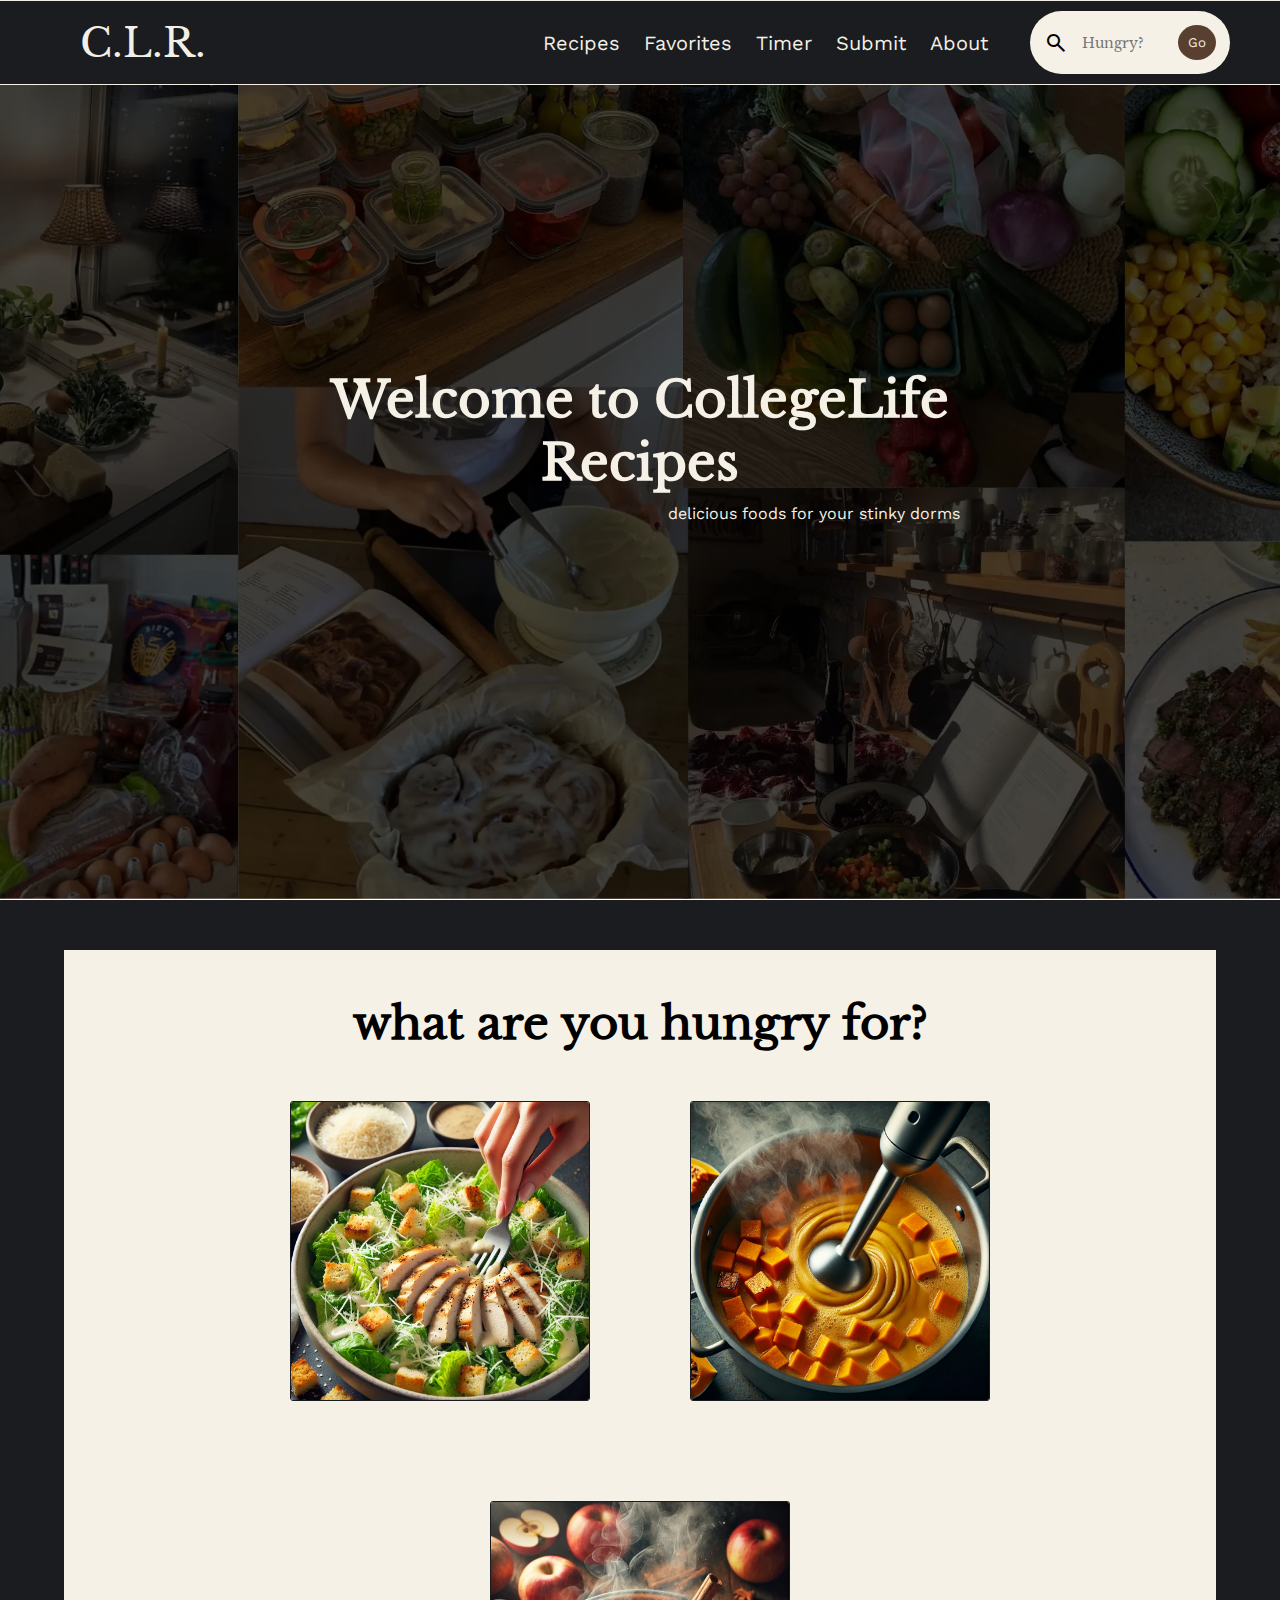
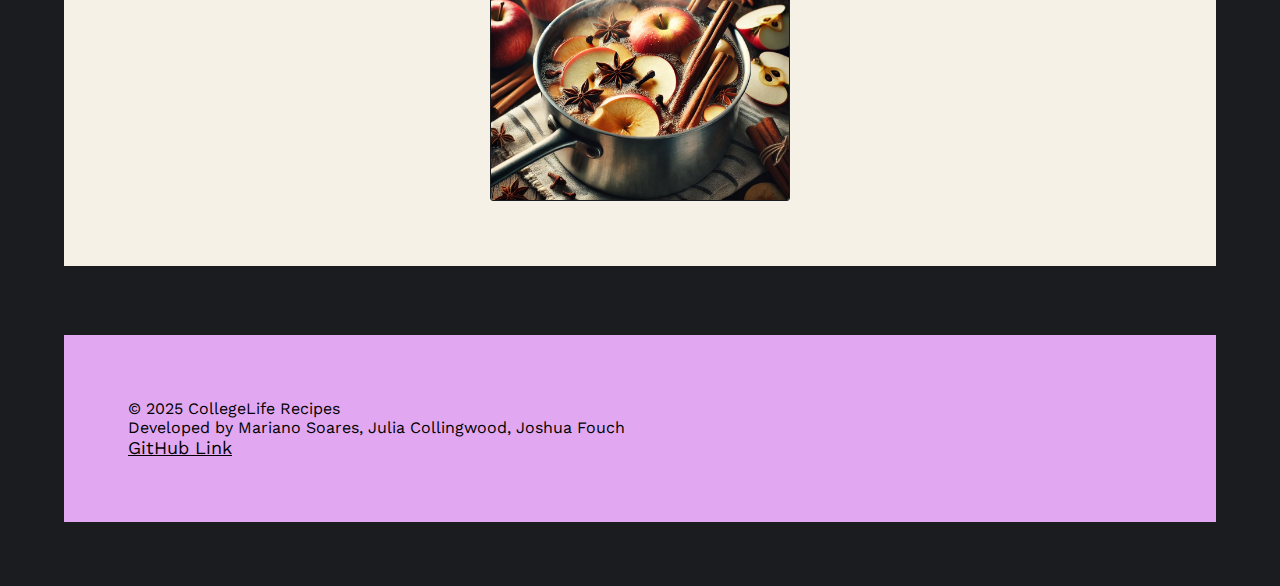
==== index.html @ a46e4193 "Timer complete" ====
<!DOCTYPE html>
<html lang="en">
<head>
    <meta charset="UTF-8">
    <title>CollegeLife Recipes</title>
    <link rel="icon" type="image/x-icon" href="assets/images/pizza.ico">
    <link rel="stylesheet" href="style.css">
    <meta name="viewport" content="width=device-width, initial-scale=1.0">
    <!-- Julia: added google's magnifying glass icon-->
    <link rel="stylesheet" href="https://fonts.googleapis.com/css2?family=Material+Symbols+Outlined:opsz,wght,FILL,GRAD@20..48,100..700,0..1,-50..200&icon_names=search" />

</head>
<body>
    
    <!--Header and Navigation Bar-->
    <nav>
        <ul>
            <li class="logo"><a href="index.html">CollegeLife Recipes</a></li>
            <li class="logo-small"><a href="index.html">C.L.R.</a></li>
            <!--for smaller screens-->
            <!--menu toggle button used with js script-->
            <a href="javascript:void(0);" class="icon" onclick="navToggle()">
                <div class="hamburger">
                    <div class="line"></div>
                    <div class="line"></div>
                    <div class="line"></div>
                </div>
            </a>
            <div class="items" id="navItems">
                <li><a href="index.html" class="active">Home</a></li>
                <li><a href="recipelistings.html">Recipes</a></li>
                <li><a href="favorites.html">Favorites</a></li>
                <li> <a id="openTimer" class="timer">Timer</a></li>
                <li><a href="submissions.html">Submit</a></li>
                <li><a href="about.html">About</a></li>
            </div>
            <form action="/search?"></form>
                <div class="searchBox">
                    <span class="material-symbols-outlined">
                        search
                    </span>
                    <input class="searchInput" type="search" placeholder="Hungry?">
                    <button class="searchButton" type="submit">Go</button>
                </div>
            </form>
       </ul>
    </nav>


    <!--Main Content-->
    <!--Hero section-->
    <div class="hero-image">
        <div class="hero-text">
            <h1 style="font-size:50px">Welcome to CollegeLife Recipes</h1>
            <p style="text-align: right;">delicious foods for your stinky dorms</p>
        </div>
    </div>

    <!--featured recipe section-->
    <div class="featured-container">
        <h1 class="featured-header">what are you hungry for?</h1>
        <div class="widget-container">
      </div>
    </div>

    <!--recipe categories-->
    <!--should lead to 'recipelistings.html' with a 
    query that only shows recipes of a specific category-->


    <!--Footer-->
   <div class="recipe-container1">
        <footer class="main-footer">
            <p>&copy; 2025 CollegeLife Recipes</p>
            <p>Developed by Mariano Soares, Julia Collingwood, Joshua Fouch</p>
            <a href="https://github.com/joshuafouch/college-recipe-website" target="_blank">GitHub Link</a>
        </footer>  
    </div>

<!--ADD THIS SCRIPT TO EVERY HTML PAGE!!!-->
<script src="js/hamburger.js"></script>
<script src="js/load-recipes.js"></script>
<script src="js/featured-recipe.js"></script>
<script src="js/recipe-timerpopup.js"></script>
<script>
    document.addEventListener('DOMContentLoaded', async () => {
        try {
            const recipes = await loadAllRecipes();
            console.log('Loaded recipes:', recipes.length); // Debug log
            displayFeaturedRecipes(recipes);
        } catch (err) {
            console.error('Error in main:', err);
        }
    });
</script>
</body>
</html>
---- style.css ----
* {
  box-sizing: border-box;
  margin: 0px;
  padding: 0px;
  font-family: 'WorkSans', sans-serif;
}

.about-text {
    text-align: justify;
    margin-left: 5px; 
    margin-right: 30px; 
}

/* color scheme */
:root {

  /* basic color scheme */
  --background: #1a1c20;
  --header: #f4efe5;
  --footer: #f4efe5;

  /* text */
  --h1: #f6f1e7;
  --h2: #e1a8f1;
  --recipetitle:antiquewhite;
  --body: #f6f1e7;
  --bodyRecipe: black;

  /* block color schemes */
  --ingredients: #f4efe5;
  --method: #bf4403;
  --edgy: #593f2f;

  /* widget color scheme */
  --greenWidget: #989d35;
  --purpleWidget: #e1a8f1;
  --hero: #1a1c20; 

  /* link color scheme */
  --hoverLink: #bf4403;
  --hoverLinkLight: #ffc8ab;
  --activeLink: #f4efe5;
  --visitedLink: #e1a8f1;

}

/* font for body text */
@font-face {
  font-family: 'WorkSans';
  src: url('fonts/WorkSans-Regular.ttf') format('truetype');
  font-weight: normal;
  font-style: normal;
}

/* font for body text, italicised */
@font-face {
  font-family: 'WorkSansItalic';
  src: url('fonts/WorkSans-Italic.ttf') format('truetype');
  font-weight: normal;
  font-style: normal;
}

/* font for headings text */
@font-face {
  font-family: 'LibreBaskerville';
  src: url('fonts/LibreBaskerville-Regular.ttf') format('truetype');
  font-weight: normal;
  font-style: normal;
}

body,
html {
  height: 100%;
  margin: 0;
  background-color: var(--background);
}

a {
  text-decoration: none; 
  color: inherit; 
  font-weight: normal; 
  background: none; 
  border: none; 
  padding: 0; 
  margin: 0; 
  outline: none; 
}

/* header */
nav {
  background: var(--background);
  padding: 10px 40px 10px 70px;
  border: 1px solid var(--header);
  border-left: none;
  border-right: none;
  position: fixed;
  width: 100%;
  z-index: 1000;
  top: 0;
  flex-wrap: wrap;
}

nav ul {
  display: flex;
  list-style: none;
  flex-wrap: wrap;
  align-items: center;
  justify-content: center;
  padding-left: 10px;
  padding-right: 10px;
}

nav ul li.logo {
  flex: 1;
  font-size: 40px;
  font-weight: 700;
}
nav ul li.logo-small {
  display: none;
  flex: 1;
  font-size: 40px;
  font-weight: 700;
}
nav ul li.logo a, nav ul li.logo-small a{
  text-decoration: none;
  color: var(--header);
  font-family: 'LibreBaskerville', 'Times New Roman', Times, serif;
  transition: all 0.3s ease-in-out;
}
nav ul li.logo a:hover, nav ul li.logo-small a:hover {
  color: var(--hoverLink);
}
nav ul div.items li:first-child {
  display: none;
}
nav ul div.items li a.active {
  color: var(--visitedLink);
}
nav ul div.items {
  padding: 0.25px;
  display: inline-flex;
  padding-right: 30px;
  transition: all 0.3s ease-in-out;
}
nav ul div.items a {
  border-radius: 10px;
  text-decoration: none;
  color: var(--header);
  font-size: 20px;
  padding: 0 12px;
  transition: all 0.3s ease-in-out;
} 
nav ul div.items a:hover {
  color: var(--hoverLink);
  background-color: var(--header);
}

/*nav hamburger menu styling*/
.hamburger {
  display: none;
  padding: 5px;
  transition: all 0.3s ease-in-out;
  border-radius: 5px;
  cursor: pointer;
}
.hamburger:hover {
  padding: 6px;
  background-color: white;
}
.hamburger:hover .line {
  background-color: var(--hoverLink);
}
.line {
  display: block;
  width: 28px;
  height: 3px;
  margin: 5px auto;
  -webkit-transition: all 0.3s ease-in-out;
  transition: all 0.3s ease-in-out;
  background-color: white;
}

/* style for search bar */

.material-symbols-outlined { /*google search icon*/
  font-variation-settings:
  'FILL' 0,
  'wght' 400,
  'GRAD' 0,
  'opsz' 24
}

.searchBox {
  --searchPadding: 14px;

  width: max-content;
  display: flex;
  align-items: center;
  padding: var(--searchPadding);
  border-radius: 50px;
  background: var(--body);
  width: 200px; 
  transition: 0.25s; 
}

/* whenever user gives focus to search input (i.e., places cursor in search bar), change the search bar color*/
.searchBox:focus-within {
  background: var(--hoverLinkLight);
}

.searchInput {
  font-size: 14px;
  font-family: LibreBaskerville; /* couldn't work out which font used for nav bar. Should be consistent fonts though */
  color: var(--edgy);
  margin-left: var(--searchPadding);
  outline: none;
  border: none; 
  background: transparent; 
  width: 100%; /* this makes the search bar wider */
}

.seachInput::placeholder, .searchIcon {
  color: var(--activeLink);
}

.searchButton {
  padding: 10px;
  background-color: var(--edgy);
  color: var(--activeLink);
  border: none;
  cursor: pointer;
  border-radius: 100%;
  box-sizing: border-box;
}

/* media queries for smaller screens */
@media screen and (max-width: 1290px) {
  nav ul li.logo {
    display: none;
  }
  nav ul li.logo-small {
    display: block;
  }
}

@media screen and (max-width: 1080px) {
  nav ul div.items li:first-child {
    display: block;
  }
  nav {
    padding: 10px 20px 10px 10px;
    text-align: center;
  }
  nav ul li.logo {
    display: none;
  }
  nav ul li.logo-small {
    display: none;
  }
  nav ul div.items {
    flex: 4;
  }
}

@media screen and (max-width: 840px) {
  nav ul div.items li:first-child {
    display: block;
  }
  nav ul div.items {
    display: none;
    width: 100%;
    text-align: center;
    animation: fadeIn 0.3s ease-in-out forwards;
  }
  .items.responsive {
    display: block;
    position: absolute;
    left: 0;
    top: 100%;
    background-color: var(--background);
    width: 100%;
    padding: 20px 0;
    border-bottom: 1px solid var(--header);
    animation: fadeIn 0.3s ease-in-out forwards;
  }
  .items.responsive li {
    width: 100%;
    padding: 10px 0;
    animation: fadeIn 0.3s ease-in-out forwards;
  }
  nav ul .hamburger {
    display: block;
    cursor: pointer;
  }
  nav ul {
    justify-content: space-between;
  }

  .recipe-ingredients {
    width: 90% !important;
    margin-right: 5%;
    margin-left:5%;
    box-sizing: border-box;
  }
  .recipe-container1 {
    flex-wrap: wrap;
    flex-direction: column !important;
    width: 100%;
    overflow: hidden;
  }
  .recipe-pictures {
    width: 90% !important;
    margin-left: 5%;
    margin-right: 5% !important;
    flex-direction: row !important;
    justify-content: space-between !important;
    gap: 20px !important;
  }

  .recipe-pictures img {
    max-width: 42.5%;
    height: auto;
    object-fit: contain;
  }
  .recipe-widgets {
    width: 90% !important;
    margin-left: 5%;
    margin-right: 5% !important;
    flex-direction: row !important;
    justify-content: space-between !important;
    gap: 20px !important;
  }

  .recipe-widgets img {
    max-width: 42.5%;
    height: auto;
    object-fit: contain;
  }



 
}

/*keyframe code for fadeIn*/
/*this gives an pop up smooth animation for the hamburger menu*/
@keyframes fadeIn {
  from {
    opacity: 0;
    transform: translateY(-10px);
  }
  to {
    opacity: 1;
    transform: translateY(0);
  }
}

/* hero section */
.hero-image {
  background-image: linear-gradient(rgba(0, 0, 0, 0.5), rgba(0, 0, 0, 0.5)), url('assets/images/herobg.webp');
  height: 100%;
  background-position: center;
  background-repeat: no-repeat;
  background-size: cover;
  position: relative;
  border-bottom: 1px solid white;
}

.hero-text {
  text-align: center;
  position: absolute;
  top: 50%;
  left: 50%;
  transform: translate(-50%, -50%);
  color: var(--body);
}

.hero-text p {
  margin-top: 10px;
  margin-bottom: 10px;
}

/* featured recipe section */
.featured-container, .listing-container {
  padding-top: 20px;
  padding-bottom: 20px;
  width:90%;
  padding-left:5%;
  padding-right: 5%;
  padding-top: 20px;
  padding-bottom: 20px;
  margin-top: 50px;
  margin-left: 5%;
  margin-right: 5%;
  background-color: var(--body);
  background-size: 10vh;
  padding: 15px 9%;
  display: flex;
  justify-content: center;
  align-items: center;
  flex-direction: column;
  text-align: center;
}

.listing-container {
  margin-top: 150px;
}

.featured-container .featured-header, .listing-container .featured-header {
  color: black;
  font-size: 45px;
  margin-bottom: 50px;
  margin-top: 30px;
  width: 100%;
}

.featured-container .widget-container, .listing-container .widget-container {
  display: grid;
  grid-template-columns: repeat(auto-fit, minmax(300px, 1fr));
  gap: 100px;
  place-items: center;
  margin-bottom: 50px;
  display: flex;
  justify-content: center;
  align-items: center;
  flex-direction: row;
  flex-wrap: wrap;
}

.featured-container .widget-container .recipe-widget, .listing-container .widget-container .recipe-widget {
  aspect-ratio: 1/1;
  width: 300px;
  height: 300px;
  border: 1px solid var(--background);
  border-radius: 3px;
  overflow: hidden;
  position: relative;
  cursor: pointer;
}

.featured-container .widget-container .recipe-widget .overlay, .listing-container .widget-container .recipe-widget .overlay {
  position: absolute;
  top: 0;
  left: 0;
  width: 100%;
  height: 100%;
  background: rgba(0, 0, 0, 0.5);
  display: flex;
  flex-direction: column;
  justify-content: center;
  align-items: center;
  opacity: 0;
  transition: 0.25s ease;
  color: white;
}

.featured-container .widget-container .recipe-widget:hover .overlay, .listing-container .widget-container .recipe-widget:hover .overlay {
  opacity: 1;
}

.featured-container .widget-container .recipe-widget .overlay h1, .listing-container .widget-container .recipe-widget .overlay h1 {
  font-size: 30px;
  margin-bottom: 10px;
  text-align: center;
}

.featured-container .widget-container .recipe-widget .overlay p, .listing-container .widget-container .recipe-widget .overlay p {
  font-size: 20px;
  text-align: center;
}

.featured-container .widget-container .recipe-widget img, .listing-container .widget-container .recipe-widget img {
  display: block;
  top: 0;
  left: 0;
  width: 100%;
  height: 100%;
  object-fit: cover;
}


/* recipe genre section */
/* footer */


h1 {
  font-family: 'LibreBaskerville', 'Times New Roman', Times, serif;
  font-size: 40px;
}

h2 {
  font-family: 'LibreBaskerville', 'Times New Roman', Times, serif;
  font-size: 20px;
}

/*RECIPEEEEEEEEEEEEEEEEEEEEEEEEEEEEE*/

.bodyflex{
  display:flex;
  flex-direction: row;
}
.recipe-title{
  display:flex;
  font-family: 'LibreBaskerville', 'Times New Roman', Times, serif;
  font-style: italic;
  font-size:60px;
  padding-left: 60px;
  padding-top: 0px;
  width:70%;
  flex-wrap: wrap;
  align-items: flex-start;
  
  color: var(--recipetitle);

}
.details{
  display:flex;
  justify-content: right;
  font-size: 30px;
  color:rgb(255, 255, 255);
}
.author{
  margin-top: 0;
  padding-left: 100px;
  font-size: 30px;
  color:rgb(255, 255, 255);
}
.recipe-bg{
  padding-top: 100px;
  background-image:  url('assets/images/recipebg2.jpg');/*1.Here!*/
  background-position: center;
  background-repeat: no-repeat;
  background-size: cover;
  position: relative;
  backdrop-filter: brightness(.5);
}

.recipe-container1 {
  display: flex;

  flex-direction: row; 
  align-items: stretch; 
  width:100%;
  padding-top: 5px;

}

.recipe-ingredients{
  display:flex;
  flex-direction: column;
  font-family: 'LibreBaskerville', 'Times New Roman', Times, serif;
  width:60%;
  padding-left:5%;
  padding-right: 5%;
  padding-top: 20px;
  padding-bottom: 20px;
  margin-top: 50px;
  margin-left: 5%;
  margin-right: 5%;
  background-color: var(--ingredients);
  background-size: 10vh;
}
.recipe-pictures{
  display:flex;
  flex-direction: column;
  justify-content: flex-end;
  width:30%;
  height:auto;
  gap:50px;
  margin-right: 5%;
  margin-top: 50px;
}


.recIngList{
  margin-left: 20px;
  font-family: 'LibreBaskerville', 'Times New Roman', Times, serif !important;
  margin-bottom: 10px;
  line-height: 2;
}
.bold-italic{
  
  font-size:40px;
  font-weight: bold;
  font-style: italic;
  margin:10px;
}


.method h1{
  color: var(--body);
  font-family: 'LibreBaskerville';
}



.method {
  display:flex;
  flex-direction:column;
  background-color: var(--method);
  color: var(--body);
  align-items: flex-start;
  width:60%;
  padding-left:5%;
  padding-right: 5%;
  padding-top: 30px;
  padding-bottom: 20px;
  margin-top: 50px;
  margin-left: 5%;
  margin-right: 5%;
  margin-left:5%;
}

.recipe-widgets {
  display:flex;
  flex-direction: column;
  width:30%;
  gap:50px;
  height:auto;
  margin-top: 50px;
  margin-left:5%;
}

/* Julia: added this to create recipe-story at bottom of every recipe

Used the code from Ingredients container and adjusted the width from 50% to 90% */
.recipe-story-container {
  display:flex;
  flex-direction: column;
  font-family: 'LibreBaskerville', 'Times New Roman', Times, serif;
  width:90%;
  padding-left:5%;
  padding-right: 5%;
  padding-top: 20px;
  padding-bottom: 20px;
  margin-top: 50px;
  margin-left: 5%;
  margin-right: 5%;
  background-color: var(--body);
  background-size: 10vh;
  }

.recipe h1{
  color: var(--body);
  font-family: 'LibreBaskerville';
}

.recipe-story {
    margin-left: 40px;
    margin-right: 50px;
    font-family: 'LibreBaskerville', 'Times New Roman', Times, serif !important;
    margin-bottom: 20px;
    line-height: 2;
    text-align: justify
}

.main-footer {
  width:90%;
  margin:5%;
  background-color: var(--purpleWidget);
  padding:5%;
}

.main-footer a {
  font-size: 18px;
  text-decoration: underline;
}

#popup {
  position: fixed;
  bottom: 20px;
  right: 20px;
  width: 300px;
  height:100px !important;
  background: white;
  border: 1px solid #ccc;
  box-shadow: 0 4px 8px rgba(0, 0, 0, 0.2);
  padding: 15px;
  display: none;
  align-items: center;
  border-radius: 10px;
  z-index: 1000;
}

.timerhead{
  font-size: 20px;
  font-weight: bold;
  margin-bottom: 10px;
  margin-top:20px;
  color: var(--bodyRecipe);
  font-family: 'LibreBaskerville', 'Times New Roman', Times, serif;
}

.timerbutton{
  background:none;
  color: var(--bodyRecipe);
  border: none;
  padding: 10px 20px;
  border-radius: 5px;
  margin: 2px 0;
  cursor: pointer;
  font-size: 16px;
  font-family: 'LibreBaskerville', 'Times New Roman', Times, serif;
}

.timerinput {
  padding: 10px 20px;
  border-radius: 5px;
  width: 60%;
  background-color: wheat;
  border: none;
  font-family: 'Libre Baskerville', 'Times New Roman', Times, serif;
  font-size: 16px;
  color: black;
}

.arrow {
  border: solid black;
  border-width: 0 3px 3px 0;
  display: inline-block;
  padding: 3px;
}



.up {
  transform: rotate(-135deg);
  -webkit-transform: rotate(-135deg);
}

.down {
  transform: rotate(45deg);
  -webkit-transform: rotate(45deg);
}

.timer{
  cursor:pointer;
}
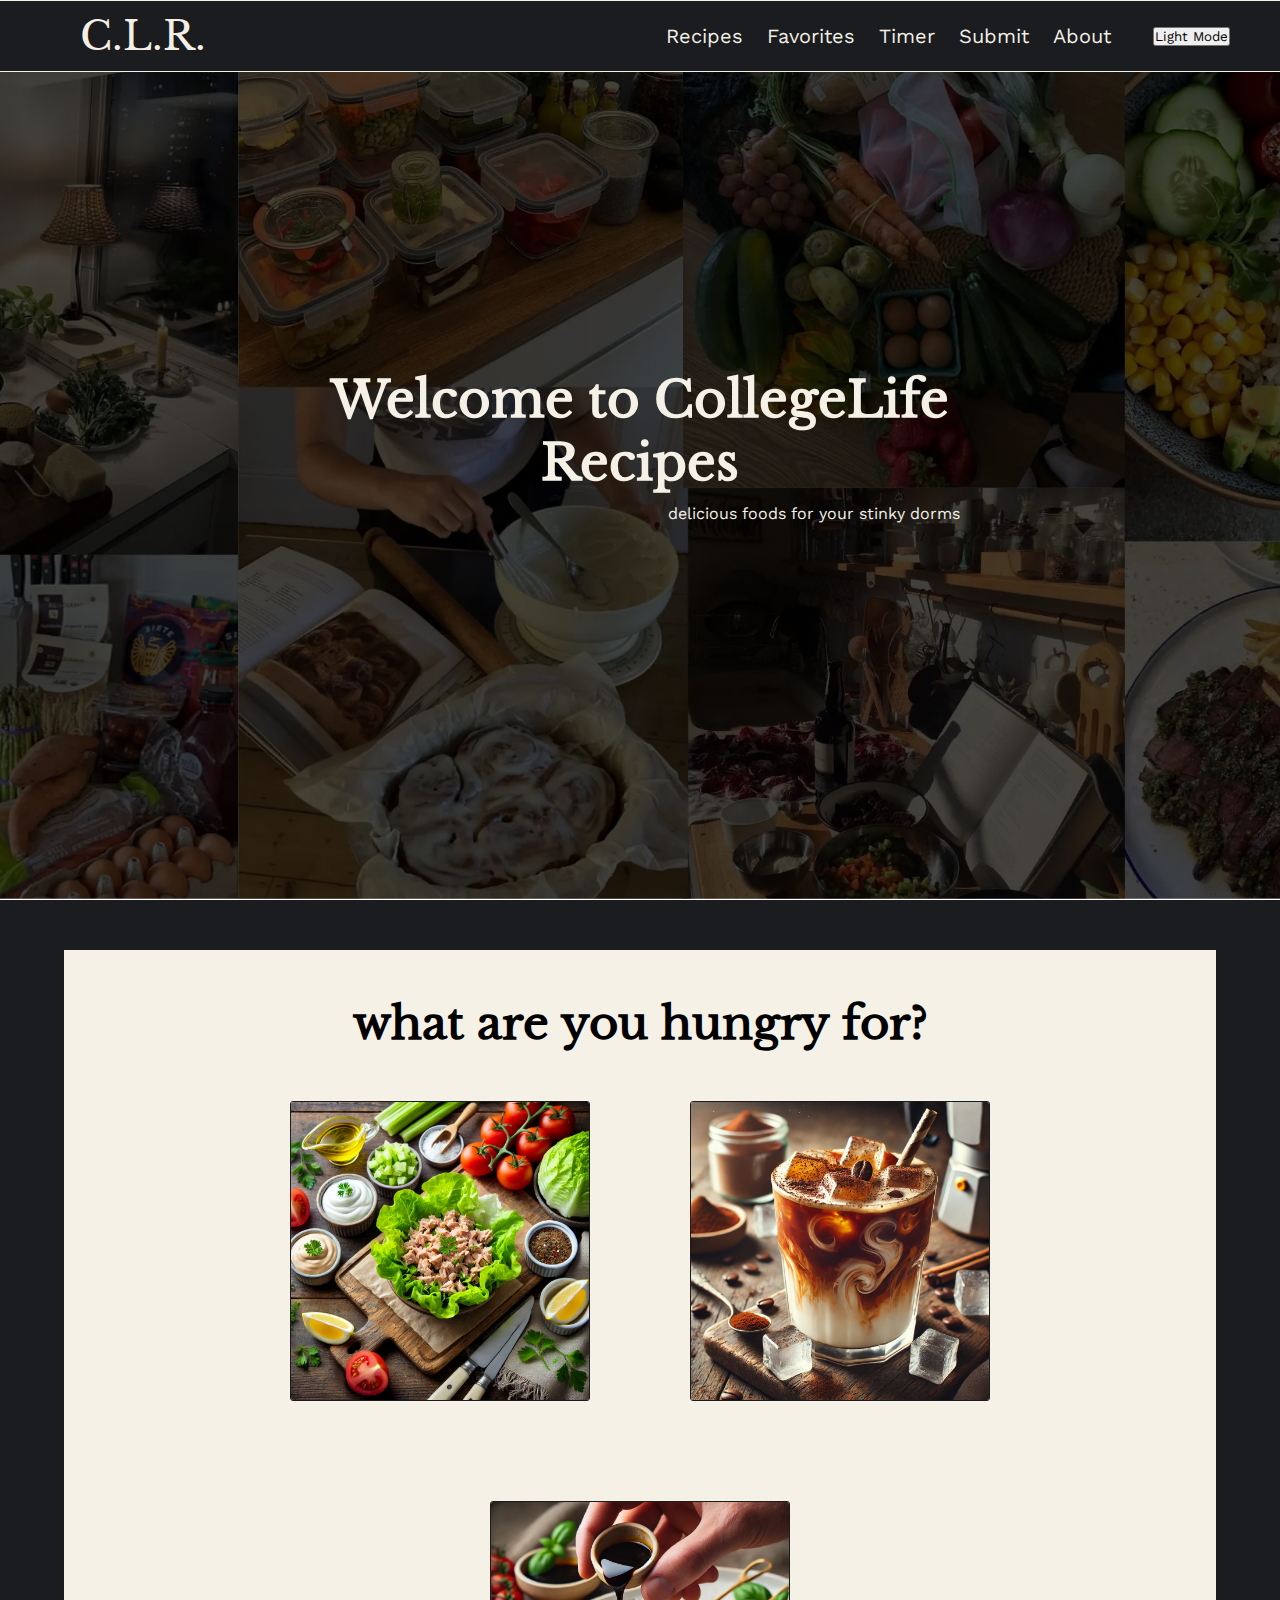
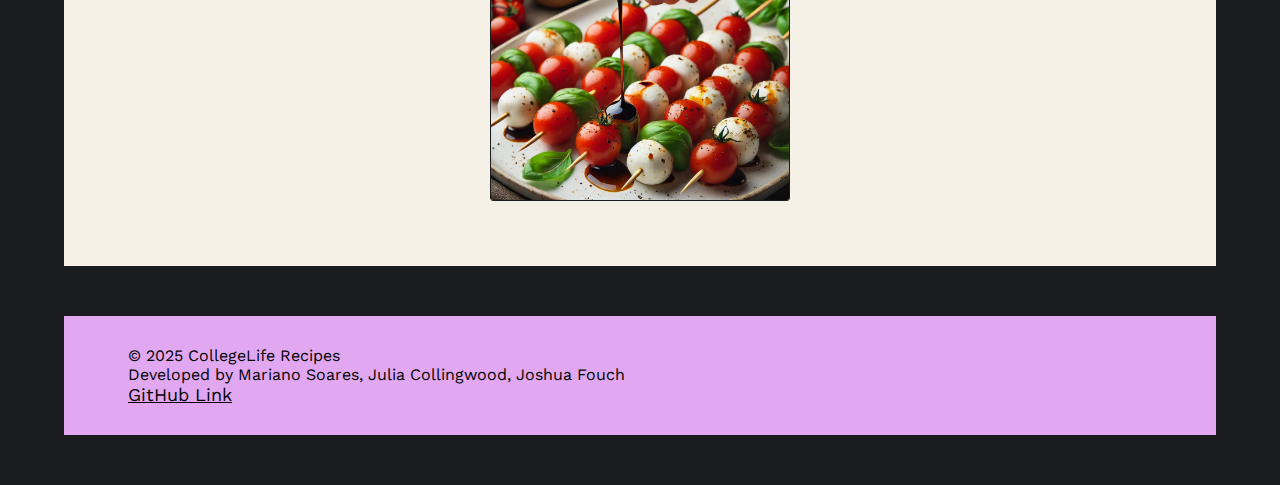
==== commit c48e9b41: "Merge branch 'main' into mstimer" ====
--- a/index.html
+++ b/index.html
@@ -8,7 +8,6 @@
     <meta name="viewport" content="width=device-width, initial-scale=1.0">
     <!-- Julia: added google's magnifying glass icon-->
     <link rel="stylesheet" href="https://fonts.googleapis.com/css2?family=Material+Symbols+Outlined:opsz,wght,FILL,GRAD@20..48,100..700,0..1,-50..200&icon_names=search" />
-
 </head>
 <body>
     
@@ -34,6 +33,7 @@
                 <li><a href="submissions.html">Submit</a></li>
                 <li><a href="about.html">About</a></li>
             </div>
+            <!-- 
             <form action="/search?"></form>
                 <div class="searchBox">
                     <span class="material-symbols-outlined">
@@ -43,6 +43,9 @@
                     <button class="searchButton" type="submit">Go</button>
                 </div>
             </form>
+            -->
+
+            <button onclick="toggleLightMode()"> Light Mode </button>
        </ul>
     </nav>
 
@@ -69,7 +72,7 @@
 
 
     <!--Footer-->
-   <div class="recipe-container1">
+   <div class="footer-container">
         <footer class="main-footer">
             <p>&copy; 2025 CollegeLife Recipes</p>
             <p>Developed by Mariano Soares, Julia Collingwood, Joshua Fouch</p>
@@ -82,6 +85,7 @@
 <script src="js/load-recipes.js"></script>
 <script src="js/featured-recipe.js"></script>
 <script src="js/recipe-timerpopup.js"></script>
+<script src="js/lightMode.js"></script>
 <script>
     document.addEventListener('DOMContentLoaded', async () => {
         try {
--- a/style.css
+++ b/style.css
@@ -35,6 +35,7 @@
   --greenWidget: #989d35;
   --purpleWidget: #e1a8f1;
   --hero: #1a1c20; 
+  --search: #c0c748;
 
   /* link color scheme */
   --hoverLink: #bf4403;
@@ -42,6 +43,41 @@
   --activeLink: #f4efe5;
   --visitedLink: #e1a8f1;
 
+  /* other */
+  --favoriteColor: #fee6e3;
+  --favPress: #d4b3b0;
+  --sigma: #FAFAFA;
+}
+
+.light-mode {
+  /* LIGHT MODE COLOR SCHEME */
+  /* basic color scheme */
+  --background: #f4efe5;
+  --header: #1a1c20;
+  --footer: #1a1c20;
+
+  /* text */
+  --h1: #f6f1e7;
+  --h2: #e1a8f1;
+  --recipetitle:rgb(226, 212, 193);
+  --body: #f4efe5;
+  --bodyRecipe: black;
+
+  /* block color schemes */
+  --ingredients: #f4efe5;
+  --method: #d77c4f;
+  --edgy: #593f2f;
+
+  /* widget color scheme */
+  --greenWidget: #989d35;
+  --purpleWidget: #e1a8f1;
+  --hero: #1a1c20; 
+
+  /* link color scheme */
+  --hoverLink: #eca782;
+  --hoverLinkLight: #b5663c;
+  --activeLink: a#c54822;
+  --visitedLink: #e197f6;
 }
 
 /* font for body text */
@@ -198,7 +234,7 @@
   align-items: center;
   padding: var(--searchPadding);
   border-radius: 50px;
-  background: var(--body);
+  background: var(--search);
   width: 200px; 
   transition: 0.25s; 
 }
@@ -211,7 +247,7 @@
 .searchInput {
   font-size: 14px;
   font-family: LibreBaskerville; /* couldn't work out which font used for nav bar. Should be consistent fonts though */
-  color: var(--edgy);
+  color: var(--background);
   margin-left: var(--searchPadding);
   outline: none;
   border: none; 
@@ -337,9 +373,20 @@
     object-fit: contain;
   }
 
-
-
- 
+  .additional-images {
+    flex-direction: column;
+    align-items: center;
+    gap: 20px;
+  }
+
+  .additional-images img {
+    width: 90% !important;
+    max-width: 300px;
+    height: auto !important;
+    object-fit: contain;
+    aspect-ratio: 1;
+  }
+
 }
 
 /*keyframe code for fadeIn*/
@@ -414,7 +461,7 @@
   width: 100%;
 }
 
-.featured-container .widget-container, .listing-container .widget-container {
+.featured-container .widget-container {
   display: grid;
   grid-template-columns: repeat(auto-fit, minmax(300px, 1fr));
   gap: 100px;
@@ -427,7 +474,20 @@
   flex-wrap: wrap;
 }
 
-.featured-container .widget-container .recipe-widget, .listing-container .widget-container .recipe-widget {
+.listing-container .widget-container {
+  display: grid;
+  grid-template-columns: repeat(auto-fit, minmax(300px, 1fr));
+  gap: 55px;
+  place-items: center;
+  margin-bottom: 50px;
+  display: flex;
+  justify-content: center;
+  align-items: center;
+  flex-direction: row;
+  flex-wrap: wrap;
+}
+
+.featured-container .widget-container .recipe-widget {
   aspect-ratio: 1/1;
   width: 300px;
   height: 300px;
@@ -438,6 +498,54 @@
   cursor: pointer;
 }
 
+/* for recipe listing and favorites page */
+.listing-container .widget-container .recipe-widget {
+  display: flex;
+  flex-direction: column;
+  width: 300px;
+  height: 400px;
+  overflow: hidden;
+  position: relative;
+  cursor: pointer;
+  background-color: var(--hoverLinkLight);
+  box-shadow: 0 4px 8px rgba(0, 0, 0, 0.3);
+  transition: all 0.2s ease-in-out;
+}
+
+.listing-container .widget-container .recipe-widget:hover {
+  transform: translateY(-8px);
+  box-shadow: 0 4px 8px rgba(0, 0, 0, 0.3);
+}
+
+/* recipe image for listings and favs */
+.recipe-widget-img {
+  width: 100%;
+  height: 300px;
+  overflow: hidden;
+  padding: 15px;
+}
+
+.recipe-widget-image img {
+  width: 100%;
+  height: 100%;
+  object-fit: cover;
+}
+
+/* for recipe and favorite listing pages */
+.listing-container .widget-container .recipe-widget img {
+  display: block;
+  top: 0;
+  left: 0;
+  width: 100%;
+  height: 100%;
+}
+
+.recipe-widget-info {
+  padding: 15px;
+  padding-top: 0px;
+  color: var(--background);
+}
+
 .featured-container .widget-container .recipe-widget .overlay, .listing-container .widget-container .recipe-widget .overlay {
   position: absolute;
   top: 0;
@@ -469,7 +577,7 @@
   text-align: center;
 }
 
-.featured-container .widget-container .recipe-widget img, .listing-container .widget-container .recipe-widget img {
+.featured-container .widget-container .recipe-widget img {
   display: block;
   top: 0;
   left: 0;
@@ -478,7 +586,6 @@
   object-fit: cover;
 }
 
-
 /* recipe genre section */
 /* footer */
 
@@ -500,18 +607,17 @@
   flex-direction: row;
 }
 .recipe-title{
-  display:flex;
+  display: flex;
+  flex-direction: column;
   font-family: 'LibreBaskerville', 'Times New Roman', Times, serif;
   font-style: italic;
-  font-size:60px;
+  font-size: 60px;
   padding-left: 60px;
   padding-top: 0px;
-  width:70%;
+  width: 70%;
   flex-wrap: wrap;
   align-items: flex-start;
-  
   color: var(--recipetitle);
-
 }
 .details{
   display:flex;
@@ -533,23 +639,37 @@
   background-size: cover;
   position: relative;
   backdrop-filter: brightness(.5);
+  display: flex;
+  flex-direction: row;
+  justify-content: space-between;
+}
+
+.recipe-header {
+  display: flex;
+  flex-direction: column;
 }
 
 .recipe-container1 {
   display: flex;
-
   flex-direction: row; 
   align-items: stretch; 
   width:100%;
   padding-top: 5px;
-
+}
+
+.footer-container {
+  display: flex;
+  flex-direction: row; 
+  align-items: stretch; 
+  width: 100%;
+  margin-top: 0px;
 }
 
 .recipe-ingredients{
   display:flex;
   flex-direction: column;
   font-family: 'LibreBaskerville', 'Times New Roman', Times, serif;
-  width:60%;
+  width: 60%;
   padding-left:5%;
   padding-right: 5%;
   padding-top: 20px;
@@ -595,12 +715,12 @@
 
 
 .method {
-  display:flex;
-  flex-direction:column;
+  display: flex;
+  flex-direction: column;
   background-color: var(--method);
   color: var(--body);
   align-items: flex-start;
-  width:60%;
+  width: 100%;
   padding-left:5%;
   padding-right: 5%;
   padding-top: 30px;
@@ -608,7 +728,6 @@
   margin-top: 50px;
   margin-left: 5%;
   margin-right: 5%;
-  margin-left:5%;
 }
 
 .recipe-widgets {
@@ -632,7 +751,7 @@
   padding-left:5%;
   padding-right: 5%;
   padding-top: 20px;
-  padding-bottom: 20px;
+  padding-bottom: 10px;
   margin-top: 50px;
   margin-left: 5%;
   margin-right: 5%;
@@ -654,17 +773,42 @@
     text-align: justify
 }
 
+/* for additional images */
+.additional-images-container {
+  width: 90%;
+  margin: 50px 5%;
+  margin-bottom: 0px;
+  padding: 20px 5%;
+  background-color: var(--favPress);
+}
+
+.additional-images {
+  display: flex;
+  flex-wrap: wrap;
+  gap: 35px;
+  justify-content: center;
+  align-items: center;
+  padding: 50px 0;
+}
+
+.additional-images img {
+  width: 300px;
+  height: auto;
+  object-fit: contain;
+}
+
 .main-footer {
   width:90%;
-  margin:5%;
+  margin: 50px 5%;
   background-color: var(--purpleWidget);
-  padding:5%;
+  padding: 30px 5%;
 }
 
 .main-footer a {
   font-size: 18px;
   text-decoration: underline;
 }
+
 
 #popup {
   position: fixed;
@@ -737,3 +881,97 @@
   cursor:pointer;
 }
 
+/* CSS */
+.fav-btn {
+  align-items: center;
+  background-color: var(--favoriteColor);
+  border: 2px solid var(--bodyRecipe);
+  border-radius: 8px;
+  box-sizing: border-box;
+  color: var(--bodyRecipe);
+  cursor: pointer;
+  display: flex;
+  font-family: 'LibreBaskerville', sans-serif;
+  font-size: 16px;
+  height: 48px;
+  justify-content: center;
+  line-height: 24px;
+  max-width: 100%;
+  padding: 0 25px;
+  position: relative;
+  text-align: center;
+  text-decoration: none;
+  user-select: none;
+  -webkit-user-select: none;
+  touch-action: manipulation;
+  margin-right: 30px;
+}
+
+.fav-btn img {
+  width: 20px;
+}
+
+.fav-btn:after {
+  background-color: var(--sigma);
+  border-radius: 8px;
+  content: "";
+  display: block;
+  height: 48px;
+  left: 0;
+  width: 100%;
+  position: absolute;
+  top: -2px;
+  transform: translate(8px, 8px);
+  transition: transform .2s ease-out;
+  z-index: -1;
+}
+
+.fav-btn:hover:after {
+  transform: translate(0, 0);
+}
+
+.fav-btn:active {
+  background-color: var(--favPress);
+  outline: 0;
+}
+
+.fav-btn:hover {
+  outline: 0;
+}
+
+@media (min-width: 768px) {
+  .fav-btn {
+    padding: 0 40px;
+  }
+}
+
+@media screen and (max-width: 840px) {
+  .recipe-bg {
+    flex-direction: column;
+    justify-content: center;
+    align-items: center;
+    text-align: center;
+    padding: 100px 20px 30px 20px;
+  }
+
+  .fav-btn {
+    margin-right: 0px;
+  }
+
+  .recipe-title {
+    padding-left: 0;
+    width: 100%;
+    justify-content: center;
+    text-align: center;
+    align-items: center;
+  }
+}
+
+input[type="checkbox"] {
+  vertical-align: middle;
+  width: 20px;
+  height: 20px;
+  accent-color: var(--h2);
+  cursor: pointer;
+}
+
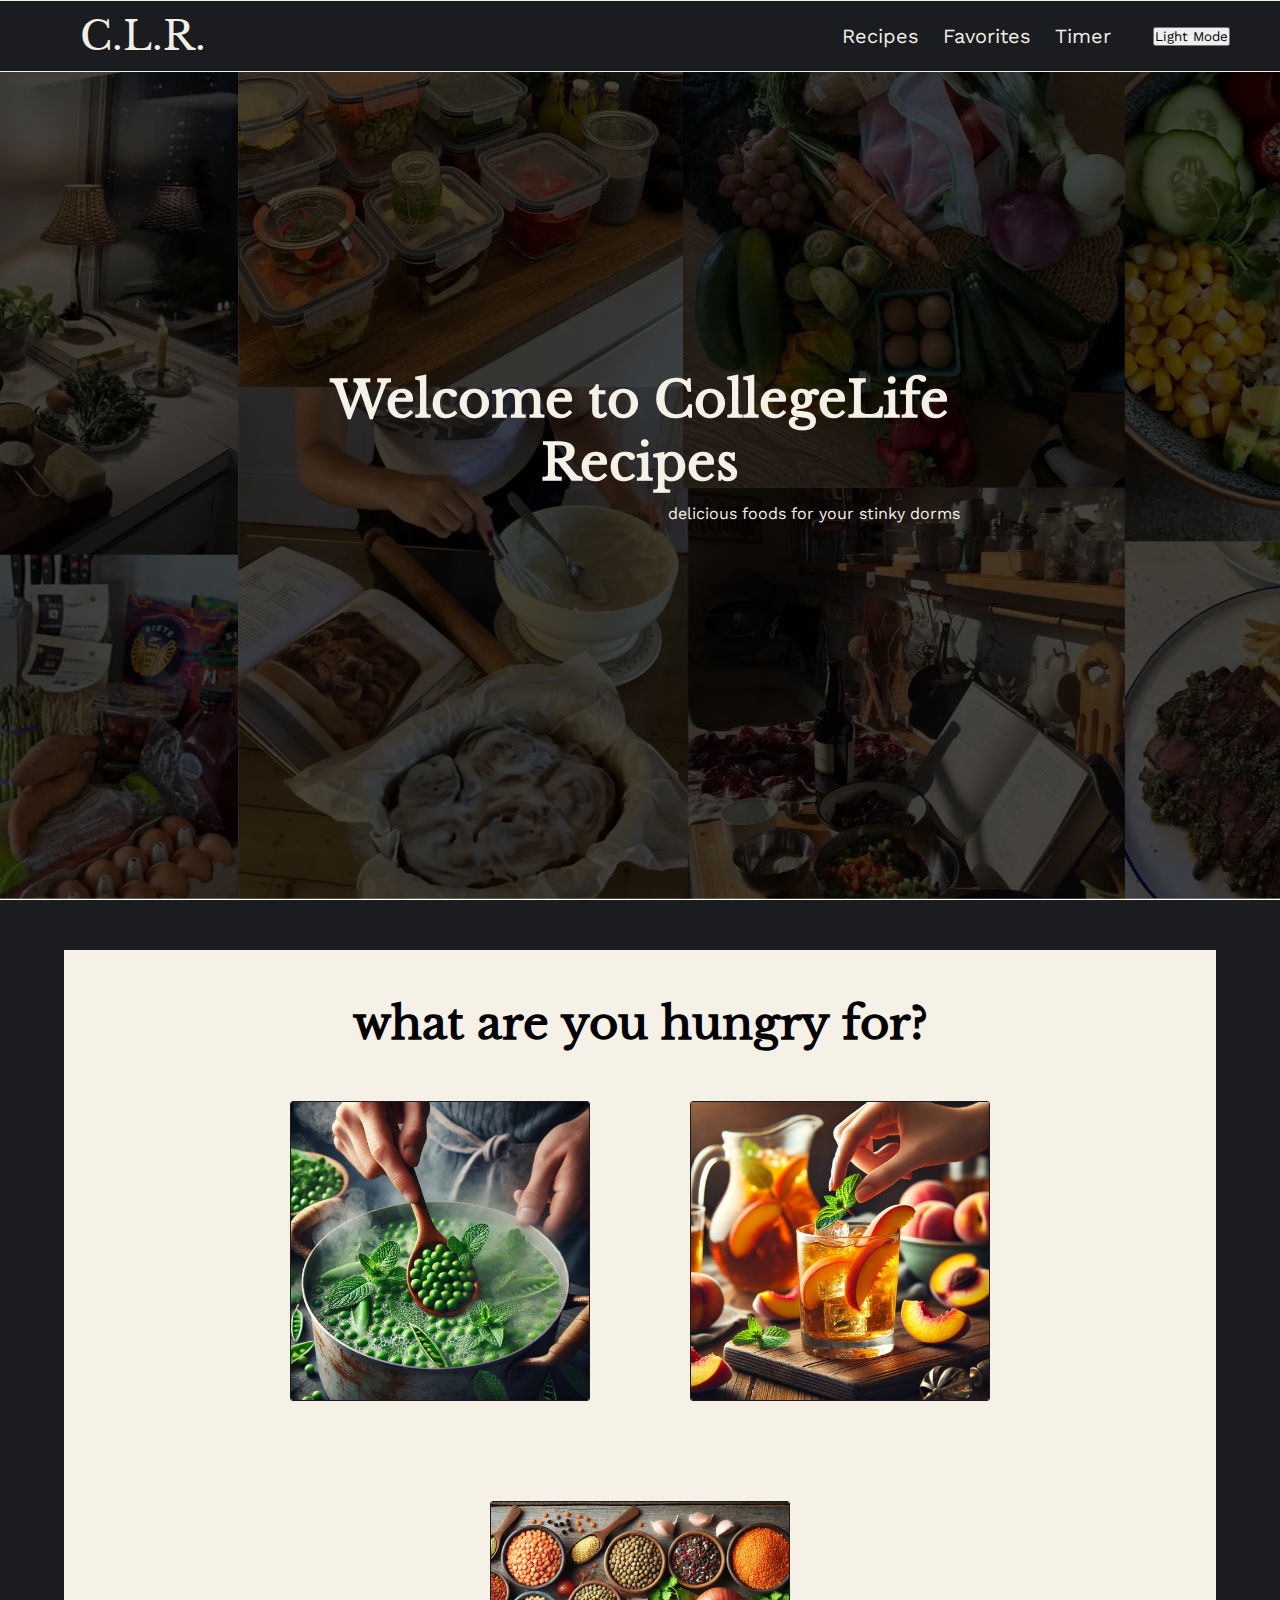
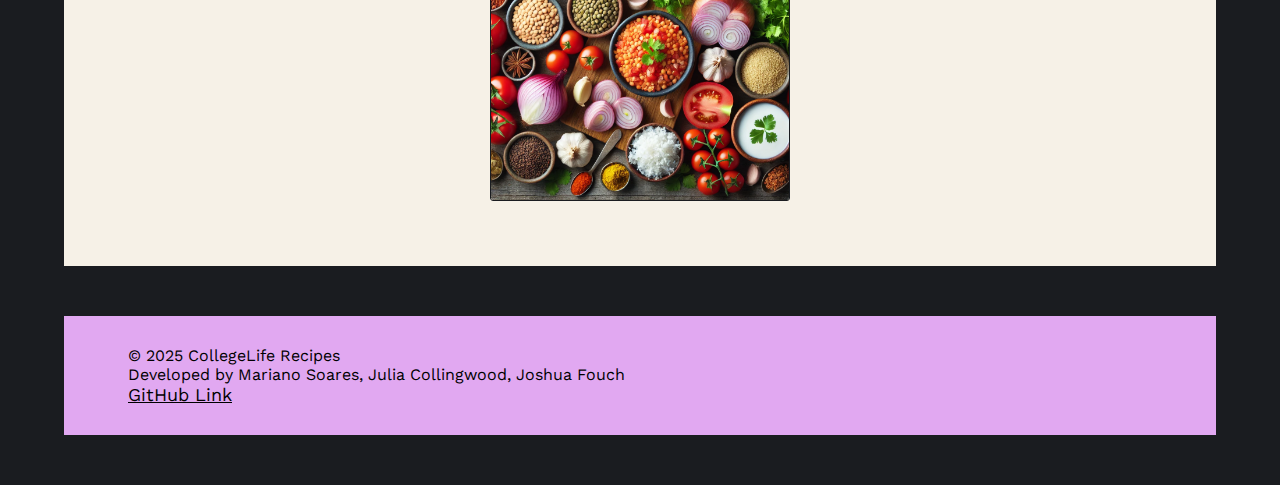
==== commit 6a298f43: "deleted nav to about and submissions, since we are not gonna work on those" ====
--- a/index.html
+++ b/index.html
@@ -30,8 +30,6 @@
                 <li><a href="recipelistings.html">Recipes</a></li>
                 <li><a href="favorites.html">Favorites</a></li>
                 <li> <a id="openTimer" class="timer">Timer</a></li>
-                <li><a href="submissions.html">Submit</a></li>
-                <li><a href="about.html">About</a></li>
             </div>
             <!-- 
             <form action="/search?"></form>
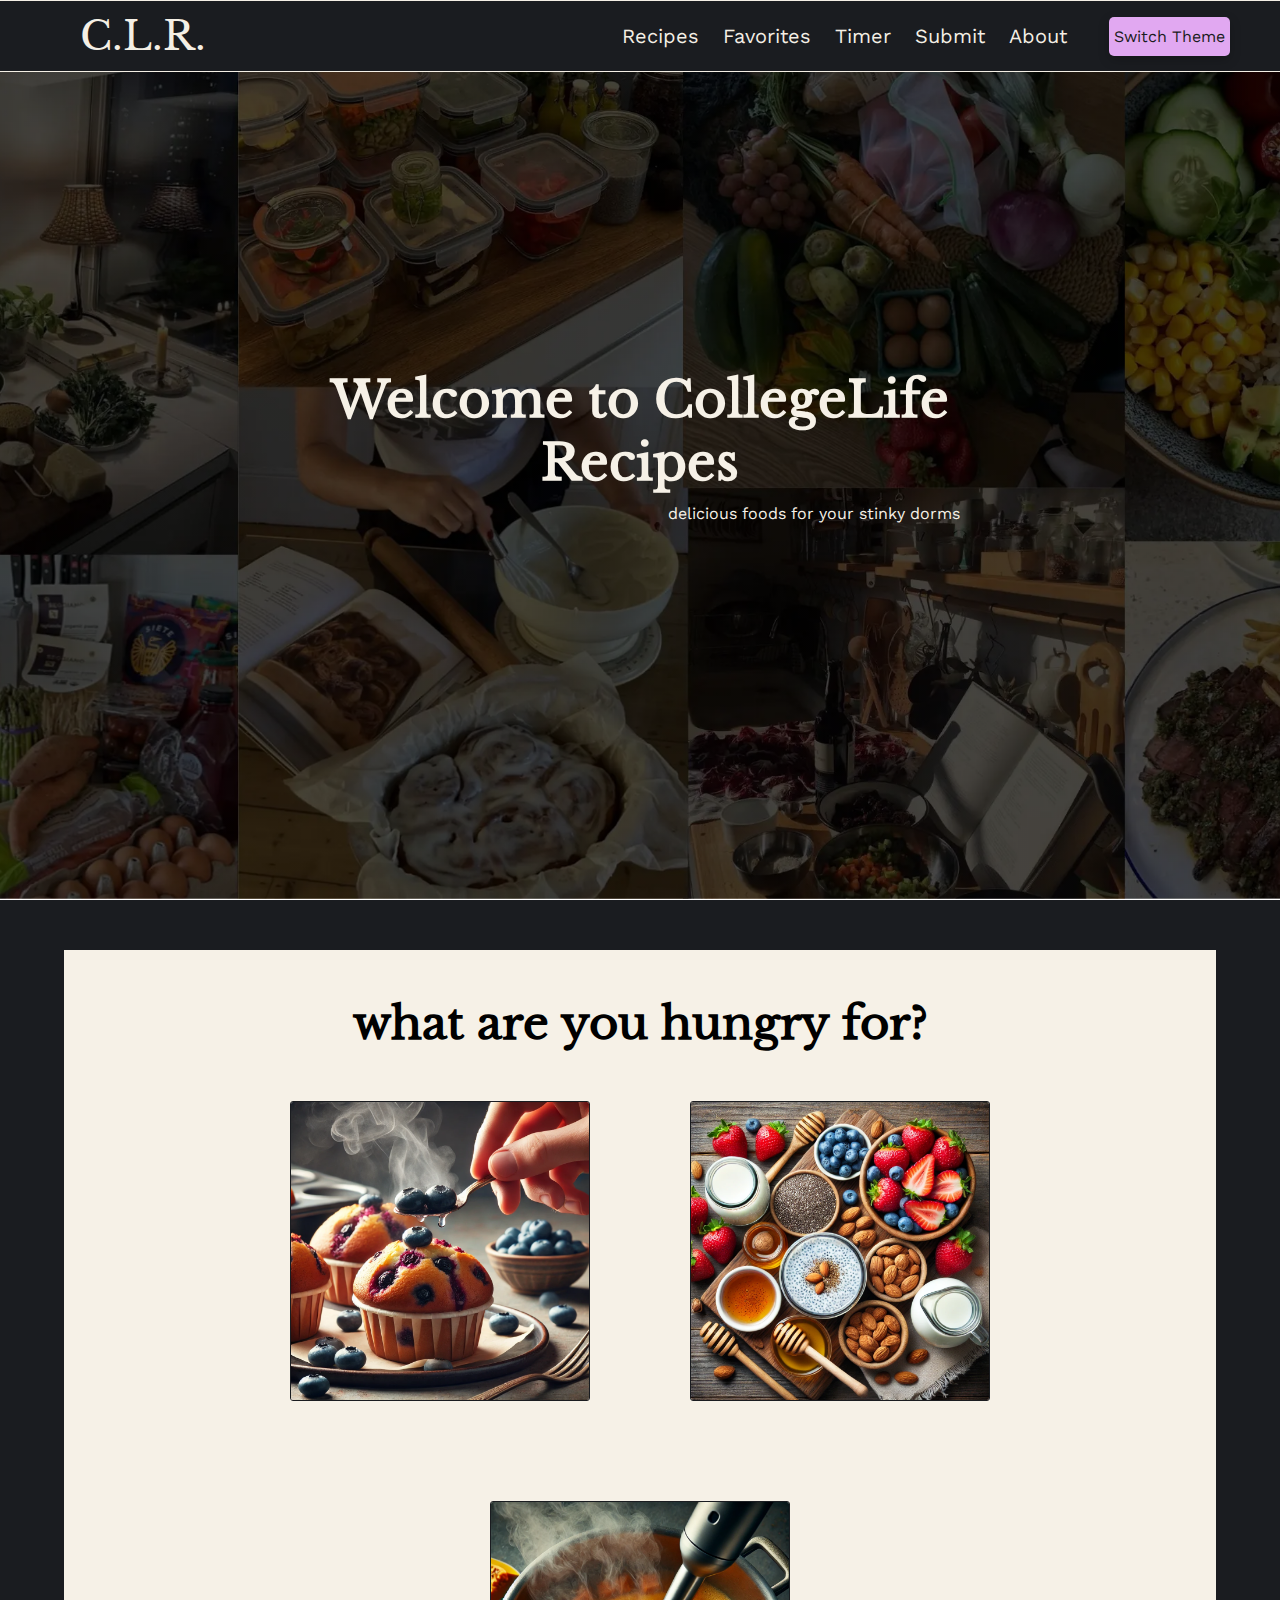
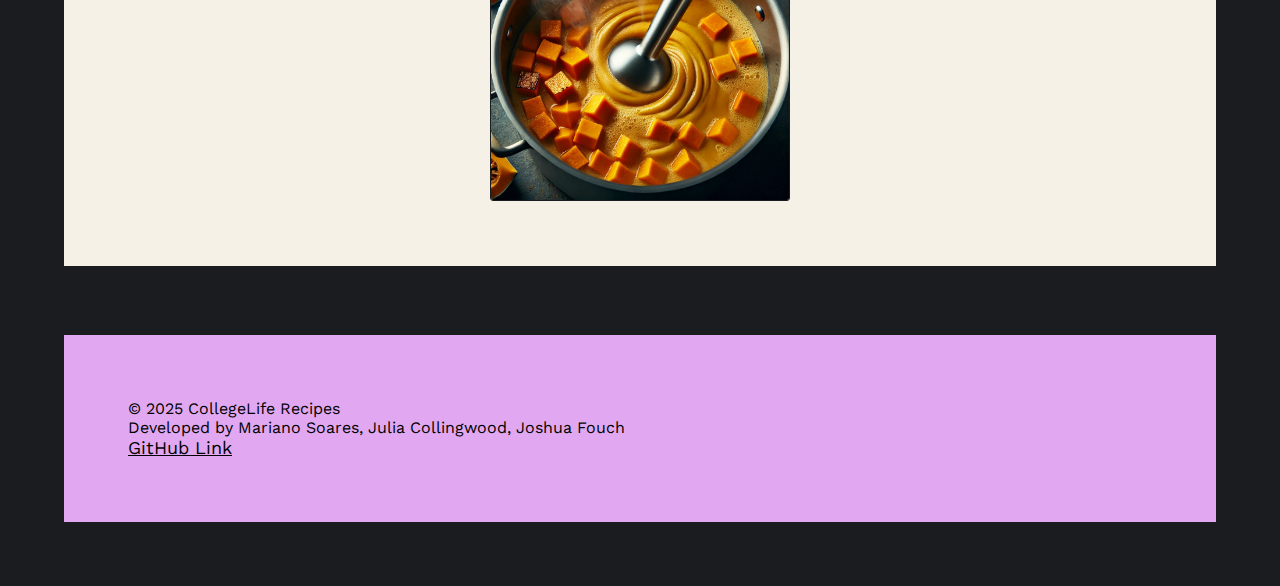
==== commit 582827cd: "jazzed up the theme switch button" ====
--- a/index.html
+++ b/index.html
@@ -8,6 +8,8 @@
     <meta name="viewport" content="width=device-width, initial-scale=1.0">
     <!-- Julia: added google's magnifying glass icon-->
     <link rel="stylesheet" href="https://fonts.googleapis.com/css2?family=Material+Symbols+Outlined:opsz,wght,FILL,GRAD@20..48,100..700,0..1,-50..200&icon_names=search" />
+    <script src="lightMode.js"></script>
+
 </head>
 <body>
     
@@ -29,7 +31,9 @@
                 <li><a href="index.html" class="active">Home</a></li>
                 <li><a href="recipelistings.html">Recipes</a></li>
                 <li><a href="favorites.html">Favorites</a></li>
-                <li> <a id="openTimer" class="timer">Timer</a></li>
+                <li><a href="timer.html">Timer</a></li>
+                <li><a href="submissions.html">Submit</a></li>
+                <li><a href="about.html">About</a></li>
             </div>
             <!-- 
             <form action="/search?"></form>
@@ -43,7 +47,7 @@
             </form>
             -->
 
-            <button onclick="toggleLightMode()"> Light Mode </button>
+            <button class="coolButton" onclick="toggleLightMode()"> Switch Theme </button>
        </ul>
     </nav>
 
@@ -70,7 +74,7 @@
 
 
     <!--Footer-->
-   <div class="footer-container">
+   <div class="recipe-container1">
         <footer class="main-footer">
             <p>&copy; 2025 CollegeLife Recipes</p>
             <p>Developed by Mariano Soares, Julia Collingwood, Joshua Fouch</p>
@@ -82,8 +86,6 @@
 <script src="js/hamburger.js"></script>
 <script src="js/load-recipes.js"></script>
 <script src="js/featured-recipe.js"></script>
-<script src="js/recipe-timerpopup.js"></script>
-<script src="js/lightMode.js"></script>
 <script>
     document.addEventListener('DOMContentLoaded', async () => {
         try {
--- a/style.css
+++ b/style.css
@@ -42,11 +42,6 @@
   --hoverLinkLight: #ffc8ab;
   --activeLink: #f4efe5;
   --visitedLink: #e1a8f1;
-
-  /* other */
-  --favoriteColor: #fee6e3;
-  --favPress: #d4b3b0;
-  --sigma: #FAFAFA;
 }
 
 .light-mode {
@@ -78,6 +73,49 @@
   --hoverLinkLight: #b5663c;
   --activeLink: a#c54822;
   --visitedLink: #e197f6;
+}
+
+.coolButton {
+  position: relative;
+  padding: 10px 5px;
+  border-radius: 5px;
+  background: var(--h2);
+  color: var(--hero);
+  border: none;
+  font-size: 16px;
+  cursor: pointer;
+  overflow: hidden;
+  transition: transform 0.3s ease-in-out, background-color 0.3s ease;
+  box-shadow: 0 4px 12px rgba(0, 0, 0, 0.2);
+}
+
+.coolButton:hover {
+  background: var(--hoverLink);
+  transform: scale(1.05);
+}
+
+.coolButton::before {
+  content: '';
+  position: absolute;
+  top: 0;
+  left: -75%;
+  width: 50%;
+  height: 100%;
+  background: linear-gradient(120deg, rgba(255,255,255,0.4), rgba(255,255,255,0));
+  transform: skewX(-25deg);
+}
+
+.coolButton:hover::before {
+  animation: shine 0.75s forwards;
+}
+
+@keyframes shine {
+  0% {
+    left: -75%;
+  }
+  100% {
+    left: 125%;
+  }
 }
 
 /* font for body text */
@@ -373,20 +411,9 @@
     object-fit: contain;
   }
 
-  .additional-images {
-    flex-direction: column;
-    align-items: center;
-    gap: 20px;
-  }
-
-  .additional-images img {
-    width: 90% !important;
-    max-width: 300px;
-    height: auto !important;
-    object-fit: contain;
-    aspect-ratio: 1;
-  }
-
+
+
+ 
 }
 
 /*keyframe code for fadeIn*/
@@ -507,7 +534,7 @@
   overflow: hidden;
   position: relative;
   cursor: pointer;
-  background-color: var(--hoverLinkLight);
+  background-color: var(--hoverLink);
   box-shadow: 0 4px 8px rgba(0, 0, 0, 0.3);
   transition: all 0.2s ease-in-out;
 }
@@ -607,17 +634,18 @@
   flex-direction: row;
 }
 .recipe-title{
-  display: flex;
-  flex-direction: column;
+  display:flex;
   font-family: 'LibreBaskerville', 'Times New Roman', Times, serif;
   font-style: italic;
-  font-size: 60px;
+  font-size:60px;
   padding-left: 60px;
   padding-top: 0px;
-  width: 70%;
+  width:70%;
   flex-wrap: wrap;
   align-items: flex-start;
+  
   color: var(--recipetitle);
+
 }
 .details{
   display:flex;
@@ -639,37 +667,23 @@
   background-size: cover;
   position: relative;
   backdrop-filter: brightness(.5);
-  display: flex;
-  flex-direction: row;
-  justify-content: space-between;
-}
-
-.recipe-header {
-  display: flex;
-  flex-direction: column;
 }
 
 .recipe-container1 {
   display: flex;
+
   flex-direction: row; 
   align-items: stretch; 
   width:100%;
   padding-top: 5px;
-}
-
-.footer-container {
-  display: flex;
-  flex-direction: row; 
-  align-items: stretch; 
-  width: 100%;
-  margin-top: 0px;
+
 }
 
 .recipe-ingredients{
   display:flex;
   flex-direction: column;
   font-family: 'LibreBaskerville', 'Times New Roman', Times, serif;
-  width: 60%;
+  width:60%;
   padding-left:5%;
   padding-right: 5%;
   padding-top: 20px;
@@ -715,12 +729,12 @@
 
 
 .method {
-  display: flex;
-  flex-direction: column;
+  display:flex;
+  flex-direction:column;
   background-color: var(--method);
   color: var(--body);
   align-items: flex-start;
-  width: 100%;
+  width:60%;
   padding-left:5%;
   padding-right: 5%;
   padding-top: 30px;
@@ -728,6 +742,7 @@
   margin-top: 50px;
   margin-left: 5%;
   margin-right: 5%;
+  margin-left:5%;
 }
 
 .recipe-widgets {
@@ -751,7 +766,7 @@
   padding-left:5%;
   padding-right: 5%;
   padding-top: 20px;
-  padding-bottom: 10px;
+  padding-bottom: 20px;
   margin-top: 50px;
   margin-left: 5%;
   margin-right: 5%;
@@ -773,35 +788,11 @@
     text-align: justify
 }
 
-/* for additional images */
-.additional-images-container {
-  width: 90%;
-  margin: 50px 5%;
-  margin-bottom: 0px;
-  padding: 20px 5%;
-  background-color: var(--favPress);
-}
-
-.additional-images {
-  display: flex;
-  flex-wrap: wrap;
-  gap: 35px;
-  justify-content: center;
-  align-items: center;
-  padding: 50px 0;
-}
-
-.additional-images img {
-  width: 300px;
-  height: auto;
-  object-fit: contain;
-}
-
 .main-footer {
   width:90%;
-  margin: 50px 5%;
+  margin:5%;
   background-color: var(--purpleWidget);
-  padding: 30px 5%;
+  padding:5%;
 }
 
 .main-footer a {
@@ -810,168 +801,3 @@
 }
 
 
-#popup {
-  position: fixed;
-  bottom: 20px;
-  right: 20px;
-  width: 300px;
-  height:100px !important;
-  background: white;
-  border: 1px solid #ccc;
-  box-shadow: 0 4px 8px rgba(0, 0, 0, 0.2);
-  padding: 15px;
-  display: none;
-  align-items: center;
-  border-radius: 10px;
-  z-index: 1000;
-}
-
-.timerhead{
-  font-size: 20px;
-  font-weight: bold;
-  margin-bottom: 10px;
-  margin-top:20px;
-  color: var(--bodyRecipe);
-  font-family: 'LibreBaskerville', 'Times New Roman', Times, serif;
-}
-
-.timerbutton{
-  background:none;
-  color: var(--bodyRecipe);
-  border: none;
-  padding: 10px 20px;
-  border-radius: 5px;
-  margin: 2px 0;
-  cursor: pointer;
-  font-size: 16px;
-  font-family: 'LibreBaskerville', 'Times New Roman', Times, serif;
-}
-
-.timerinput {
-  padding: 10px 20px;
-  border-radius: 5px;
-  width: 60%;
-  background-color: wheat;
-  border: none;
-  font-family: 'Libre Baskerville', 'Times New Roman', Times, serif;
-  font-size: 16px;
-  color: black;
-}
-
-.arrow {
-  border: solid black;
-  border-width: 0 3px 3px 0;
-  display: inline-block;
-  padding: 3px;
-}
-
-
-
-.up {
-  transform: rotate(-135deg);
-  -webkit-transform: rotate(-135deg);
-}
-
-.down {
-  transform: rotate(45deg);
-  -webkit-transform: rotate(45deg);
-}
-
-.timer{
-  cursor:pointer;
-}
-
-/* CSS */
-.fav-btn {
-  align-items: center;
-  background-color: var(--favoriteColor);
-  border: 2px solid var(--bodyRecipe);
-  border-radius: 8px;
-  box-sizing: border-box;
-  color: var(--bodyRecipe);
-  cursor: pointer;
-  display: flex;
-  font-family: 'LibreBaskerville', sans-serif;
-  font-size: 16px;
-  height: 48px;
-  justify-content: center;
-  line-height: 24px;
-  max-width: 100%;
-  padding: 0 25px;
-  position: relative;
-  text-align: center;
-  text-decoration: none;
-  user-select: none;
-  -webkit-user-select: none;
-  touch-action: manipulation;
-  margin-right: 30px;
-}
-
-.fav-btn img {
-  width: 20px;
-}
-
-.fav-btn:after {
-  background-color: var(--sigma);
-  border-radius: 8px;
-  content: "";
-  display: block;
-  height: 48px;
-  left: 0;
-  width: 100%;
-  position: absolute;
-  top: -2px;
-  transform: translate(8px, 8px);
-  transition: transform .2s ease-out;
-  z-index: -1;
-}
-
-.fav-btn:hover:after {
-  transform: translate(0, 0);
-}
-
-.fav-btn:active {
-  background-color: var(--favPress);
-  outline: 0;
-}
-
-.fav-btn:hover {
-  outline: 0;
-}
-
-@media (min-width: 768px) {
-  .fav-btn {
-    padding: 0 40px;
-  }
-}
-
-@media screen and (max-width: 840px) {
-  .recipe-bg {
-    flex-direction: column;
-    justify-content: center;
-    align-items: center;
-    text-align: center;
-    padding: 100px 20px 30px 20px;
-  }
-
-  .fav-btn {
-    margin-right: 0px;
-  }
-
-  .recipe-title {
-    padding-left: 0;
-    width: 100%;
-    justify-content: center;
-    text-align: center;
-    align-items: center;
-  }
-}
-
-input[type="checkbox"] {
-  vertical-align: middle;
-  width: 20px;
-  height: 20px;
-  accent-color: var(--h2);
-  cursor: pointer;
-}
-
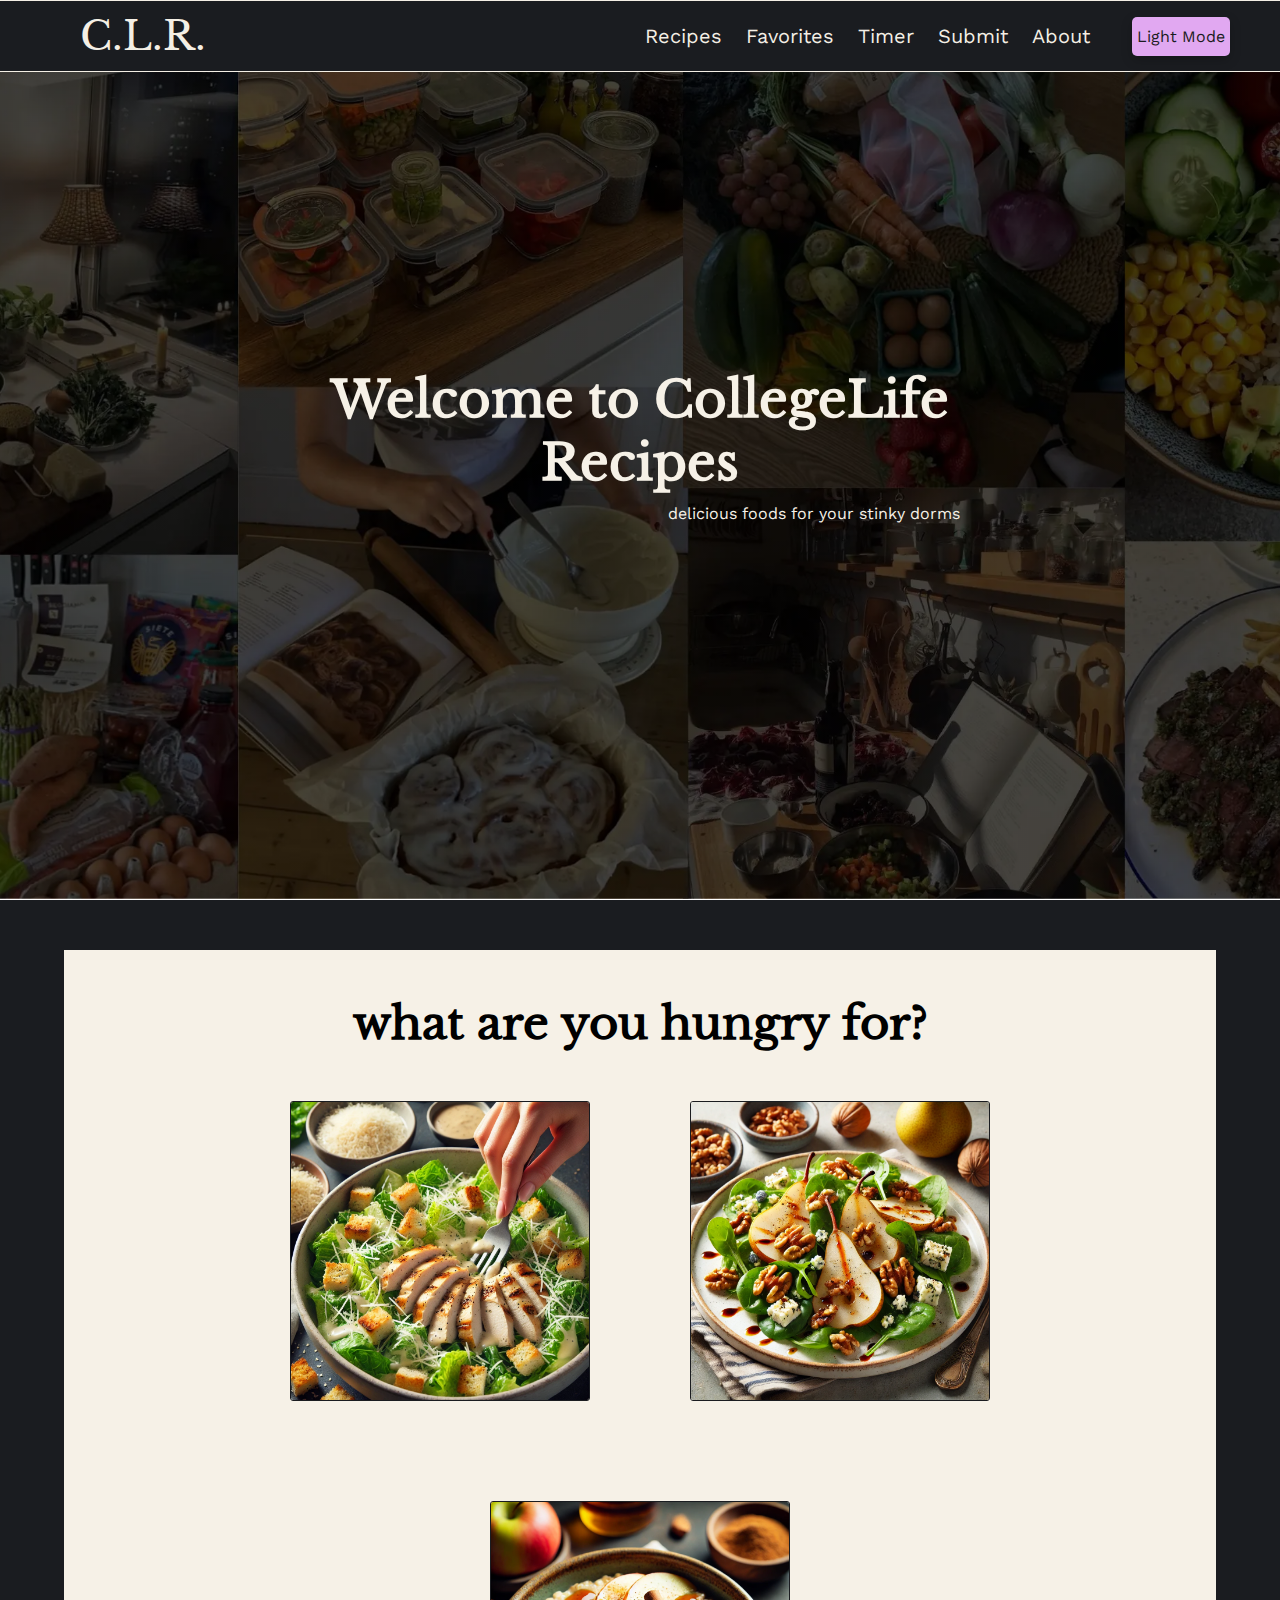
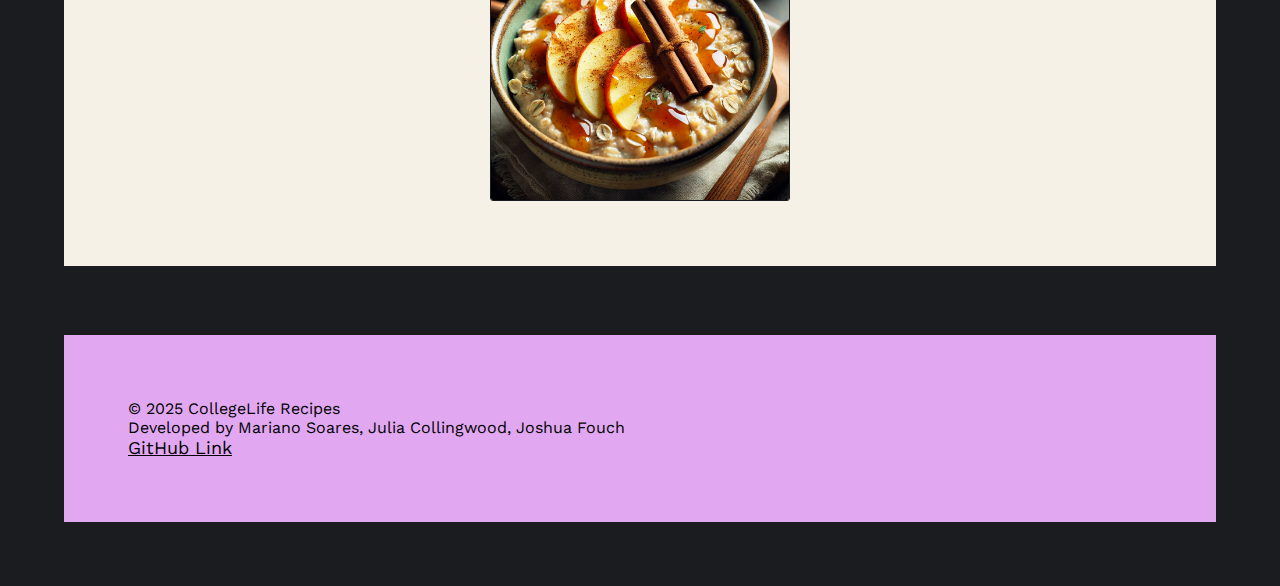
==== commit e2604c02: "drop down menu" ====
--- a/index.html
+++ b/index.html
@@ -47,7 +47,7 @@
             </form>
             -->
 
-            <button class="coolButton" onclick="toggleLightMode()"> Switch Theme </button>
+            <button class="coolButton"> Switch Theme </button>
        </ul>
     </nav>
 
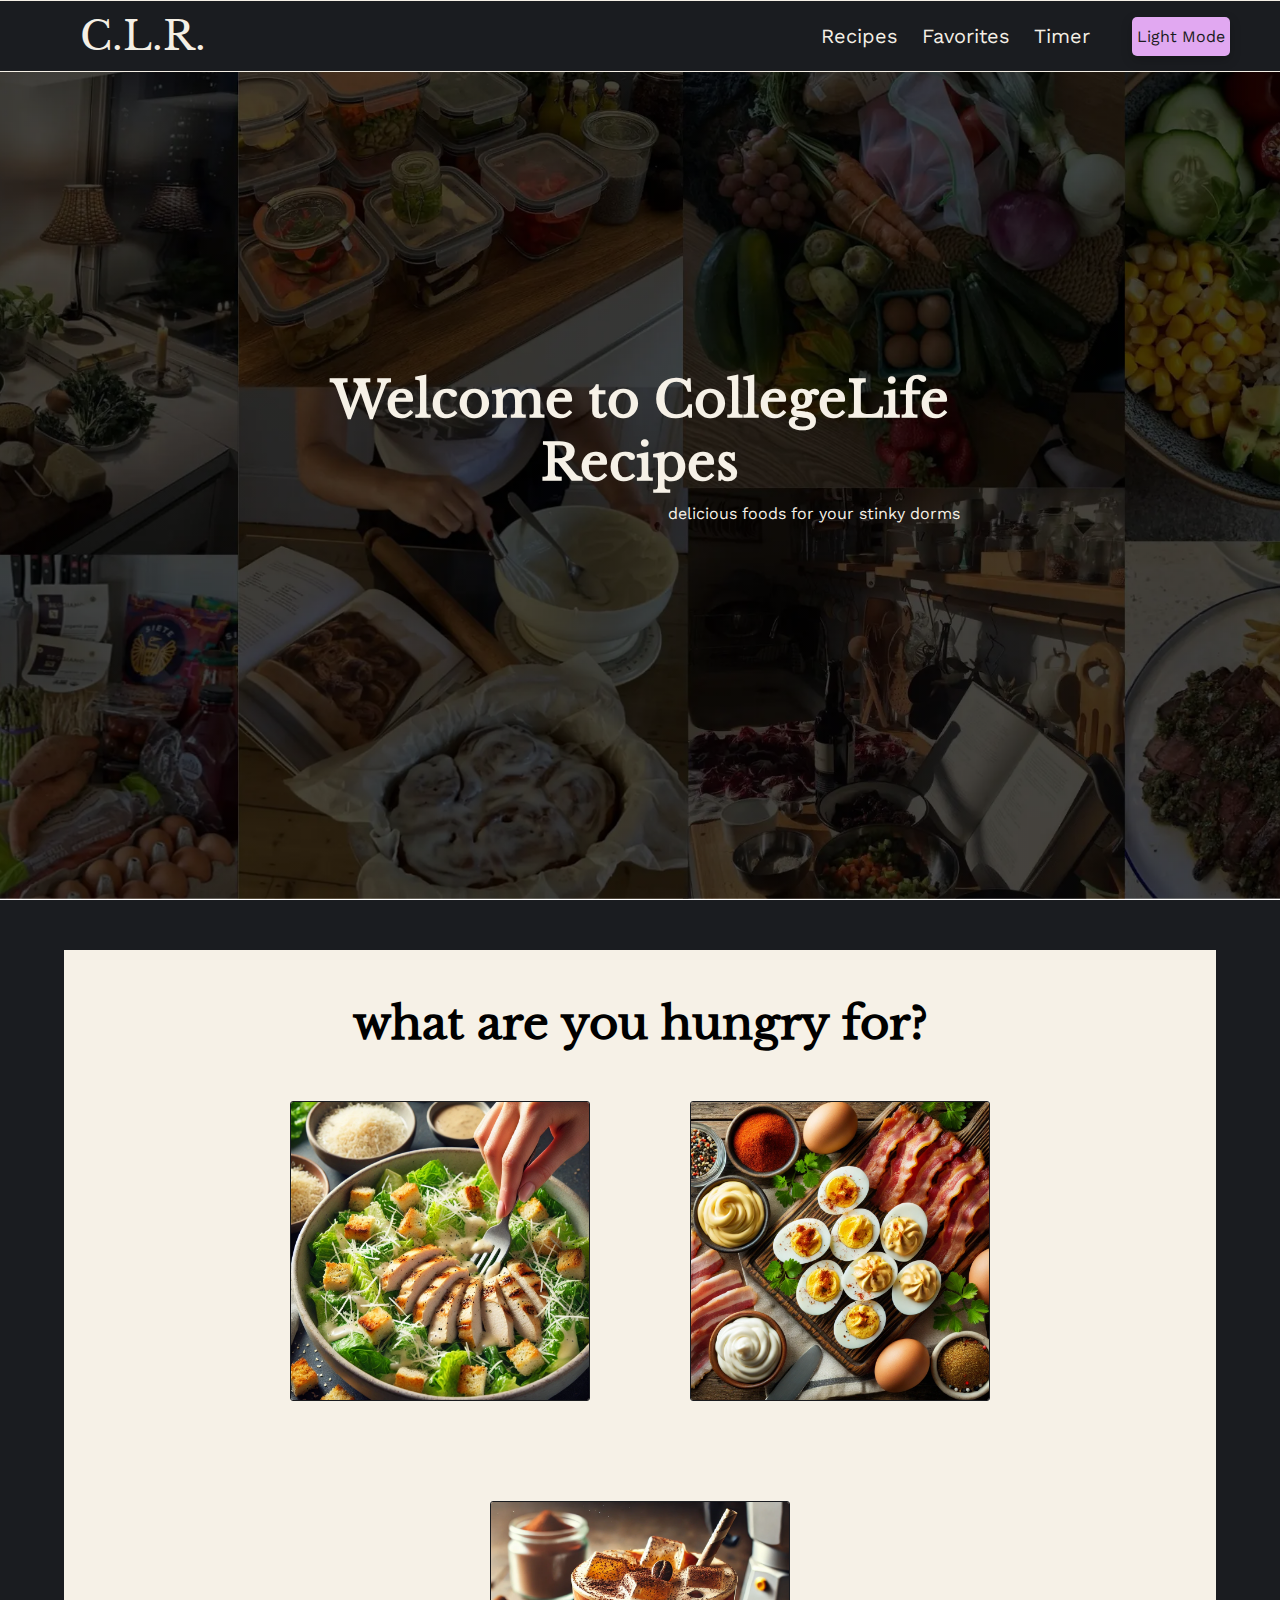
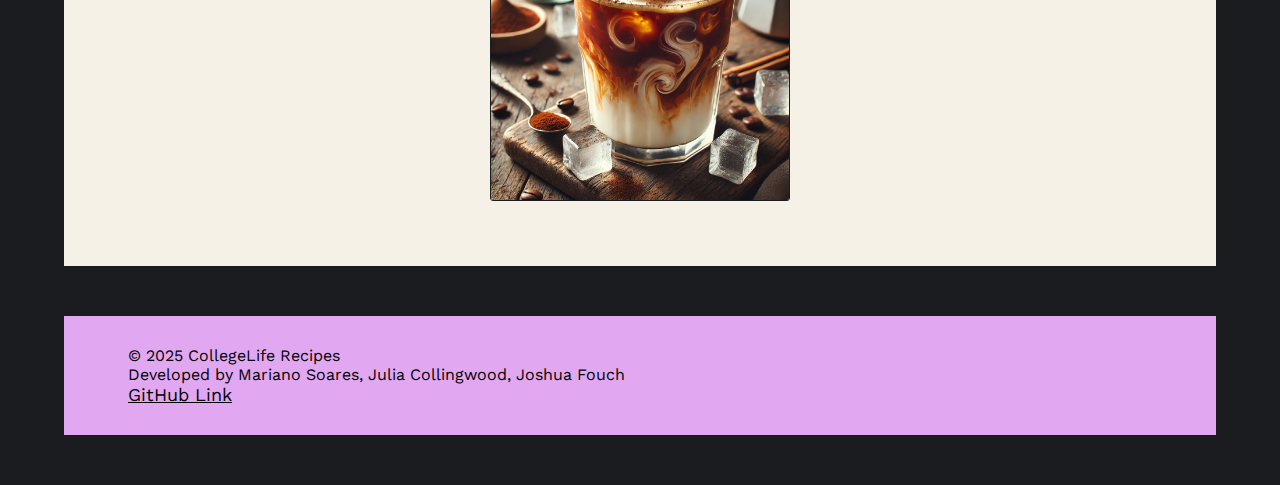
==== commit b6b0b3d6: "fixed merge conflicts" ====
--- a/index.html
+++ b/index.html
@@ -8,8 +8,6 @@
     <meta name="viewport" content="width=device-width, initial-scale=1.0">
     <!-- Julia: added google's magnifying glass icon-->
     <link rel="stylesheet" href="https://fonts.googleapis.com/css2?family=Material+Symbols+Outlined:opsz,wght,FILL,GRAD@20..48,100..700,0..1,-50..200&icon_names=search" />
-    <script src="lightMode.js"></script>
-
 </head>
 <body>
     
@@ -31,9 +29,7 @@
                 <li><a href="index.html" class="active">Home</a></li>
                 <li><a href="recipelistings.html">Recipes</a></li>
                 <li><a href="favorites.html">Favorites</a></li>
-                <li><a href="timer.html">Timer</a></li>
-                <li><a href="submissions.html">Submit</a></li>
-                <li><a href="about.html">About</a></li>
+                <li> <a id="openTimer" class="timer">Timer</a></li>
             </div>
             <!-- 
             <form action="/search?"></form>
@@ -74,7 +70,7 @@
 
 
     <!--Footer-->
-   <div class="recipe-container1">
+   <div class="footer-container">
         <footer class="main-footer">
             <p>&copy; 2025 CollegeLife Recipes</p>
             <p>Developed by Mariano Soares, Julia Collingwood, Joshua Fouch</p>
@@ -86,6 +82,8 @@
 <script src="js/hamburger.js"></script>
 <script src="js/load-recipes.js"></script>
 <script src="js/featured-recipe.js"></script>
+<script src="js/recipe-timerpopup.js"></script>
+<script src="js/lightMode.js"></script>
 <script>
     document.addEventListener('DOMContentLoaded', async () => {
         try {
--- a/style.css
+++ b/style.css
@@ -42,6 +42,11 @@
   --hoverLinkLight: #ffc8ab;
   --activeLink: #f4efe5;
   --visitedLink: #e1a8f1;
+
+  /* other */
+  --favoriteColor: #fee6e3;
+  --favPress: #d4b3b0;
+  --sigma: #FAFAFA;
 }
 
 .light-mode {
@@ -411,9 +416,20 @@
     object-fit: contain;
   }
 
-
-
- 
+  .additional-images {
+    flex-direction: column;
+    align-items: center;
+    gap: 20px;
+  }
+
+  .additional-images img {
+    width: 90% !important;
+    max-width: 300px;
+    height: auto !important;
+    object-fit: contain;
+    aspect-ratio: 1;
+  }
+
 }
 
 /*keyframe code for fadeIn*/
@@ -634,18 +650,17 @@
   flex-direction: row;
 }
 .recipe-title{
-  display:flex;
+  display: flex;
+  flex-direction: column;
   font-family: 'LibreBaskerville', 'Times New Roman', Times, serif;
   font-style: italic;
-  font-size:60px;
+  font-size: 60px;
   padding-left: 60px;
   padding-top: 0px;
-  width:70%;
+  width: 70%;
   flex-wrap: wrap;
   align-items: flex-start;
-  
   color: var(--recipetitle);
-
 }
 .details{
   display:flex;
@@ -667,23 +682,37 @@
   background-size: cover;
   position: relative;
   backdrop-filter: brightness(.5);
+  display: flex;
+  flex-direction: row;
+  justify-content: space-between;
+}
+
+.recipe-header {
+  display: flex;
+  flex-direction: column;
 }
 
 .recipe-container1 {
   display: flex;
-
   flex-direction: row; 
   align-items: stretch; 
   width:100%;
   padding-top: 5px;
-
+}
+
+.footer-container {
+  display: flex;
+  flex-direction: row; 
+  align-items: stretch; 
+  width: 100%;
+  margin-top: 0px;
 }
 
 .recipe-ingredients{
   display:flex;
   flex-direction: column;
   font-family: 'LibreBaskerville', 'Times New Roman', Times, serif;
-  width:60%;
+  width: 60%;
   padding-left:5%;
   padding-right: 5%;
   padding-top: 20px;
@@ -729,12 +758,12 @@
 
 
 .method {
-  display:flex;
-  flex-direction:column;
+  display: flex;
+  flex-direction: column;
   background-color: var(--method);
   color: var(--body);
   align-items: flex-start;
-  width:60%;
+  width: 100%;
   padding-left:5%;
   padding-right: 5%;
   padding-top: 30px;
@@ -742,7 +771,6 @@
   margin-top: 50px;
   margin-left: 5%;
   margin-right: 5%;
-  margin-left:5%;
 }
 
 .recipe-widgets {
@@ -766,7 +794,7 @@
   padding-left:5%;
   padding-right: 5%;
   padding-top: 20px;
-  padding-bottom: 20px;
+  padding-bottom: 10px;
   margin-top: 50px;
   margin-left: 5%;
   margin-right: 5%;
@@ -788,11 +816,35 @@
     text-align: justify
 }
 
+/* for additional images */
+.additional-images-container {
+  width: 90%;
+  margin: 50px 5%;
+  margin-bottom: 0px;
+  padding: 20px 5%;
+  background-color: var(--favPress);
+}
+
+.additional-images {
+  display: flex;
+  flex-wrap: wrap;
+  gap: 35px;
+  justify-content: center;
+  align-items: center;
+  padding: 50px 0;
+}
+
+.additional-images img {
+  width: 300px;
+  height: auto;
+  object-fit: contain;
+}
+
 .main-footer {
   width:90%;
-  margin:5%;
+  margin: 50px 5%;
   background-color: var(--purpleWidget);
-  padding:5%;
+  padding: 30px 5%;
 }
 
 .main-footer a {
@@ -801,3 +853,168 @@
 }
 
 
+#popup {
+  position: fixed;
+  bottom: 20px;
+  right: 20px;
+  width: 300px;
+  height:100px !important;
+  background: white;
+  border: 1px solid #ccc;
+  box-shadow: 0 4px 8px rgba(0, 0, 0, 0.2);
+  padding: 15px;
+  display: none;
+  align-items: center;
+  border-radius: 10px;
+  z-index: 1000;
+}
+
+.timerhead{
+  font-size: 20px;
+  font-weight: bold;
+  margin-bottom: 10px;
+  margin-top:20px;
+  color: var(--bodyRecipe);
+  font-family: 'LibreBaskerville', 'Times New Roman', Times, serif;
+}
+
+.timerbutton{
+  background:none;
+  color: var(--bodyRecipe);
+  border: none;
+  padding: 10px 20px;
+  border-radius: 5px;
+  margin: 2px 0;
+  cursor: pointer;
+  font-size: 16px;
+  font-family: 'LibreBaskerville', 'Times New Roman', Times, serif;
+}
+
+.timerinput {
+  padding: 10px 20px;
+  border-radius: 5px;
+  width: 60%;
+  background-color: wheat;
+  border: none;
+  font-family: 'Libre Baskerville', 'Times New Roman', Times, serif;
+  font-size: 16px;
+  color: black;
+}
+
+.arrow {
+  border: solid black;
+  border-width: 0 3px 3px 0;
+  display: inline-block;
+  padding: 3px;
+}
+
+
+
+.up {
+  transform: rotate(-135deg);
+  -webkit-transform: rotate(-135deg);
+}
+
+.down {
+  transform: rotate(45deg);
+  -webkit-transform: rotate(45deg);
+}
+
+.timer{
+  cursor:pointer;
+}
+
+/* CSS */
+.fav-btn {
+  align-items: center;
+  background-color: var(--favoriteColor);
+  border: 2px solid var(--bodyRecipe);
+  border-radius: 8px;
+  box-sizing: border-box;
+  color: var(--bodyRecipe);
+  cursor: pointer;
+  display: flex;
+  font-family: 'LibreBaskerville', sans-serif;
+  font-size: 16px;
+  height: 48px;
+  justify-content: center;
+  line-height: 24px;
+  max-width: 100%;
+  padding: 0 25px;
+  position: relative;
+  text-align: center;
+  text-decoration: none;
+  user-select: none;
+  -webkit-user-select: none;
+  touch-action: manipulation;
+  margin-right: 30px;
+}
+
+.fav-btn img {
+  width: 20px;
+}
+
+.fav-btn:after {
+  background-color: var(--sigma);
+  border-radius: 8px;
+  content: "";
+  display: block;
+  height: 48px;
+  left: 0;
+  width: 100%;
+  position: absolute;
+  top: -2px;
+  transform: translate(8px, 8px);
+  transition: transform .2s ease-out;
+  z-index: -1;
+}
+
+.fav-btn:hover:after {
+  transform: translate(0, 0);
+}
+
+.fav-btn:active {
+  background-color: var(--favPress);
+  outline: 0;
+}
+
+.fav-btn:hover {
+  outline: 0;
+}
+
+@media (min-width: 768px) {
+  .fav-btn {
+    padding: 0 40px;
+  }
+}
+
+@media screen and (max-width: 840px) {
+  .recipe-bg {
+    flex-direction: column;
+    justify-content: center;
+    align-items: center;
+    text-align: center;
+    padding: 100px 20px 30px 20px;
+  }
+
+  .fav-btn {
+    margin-right: 0px;
+  }
+
+  .recipe-title {
+    padding-left: 0;
+    width: 100%;
+    justify-content: center;
+    text-align: center;
+    align-items: center;
+  }
+}
+
+input[type="checkbox"] {
+  vertical-align: middle;
+  width: 20px;
+  height: 20px;
+  accent-color: var(--h2);
+  cursor: pointer;
+}
+
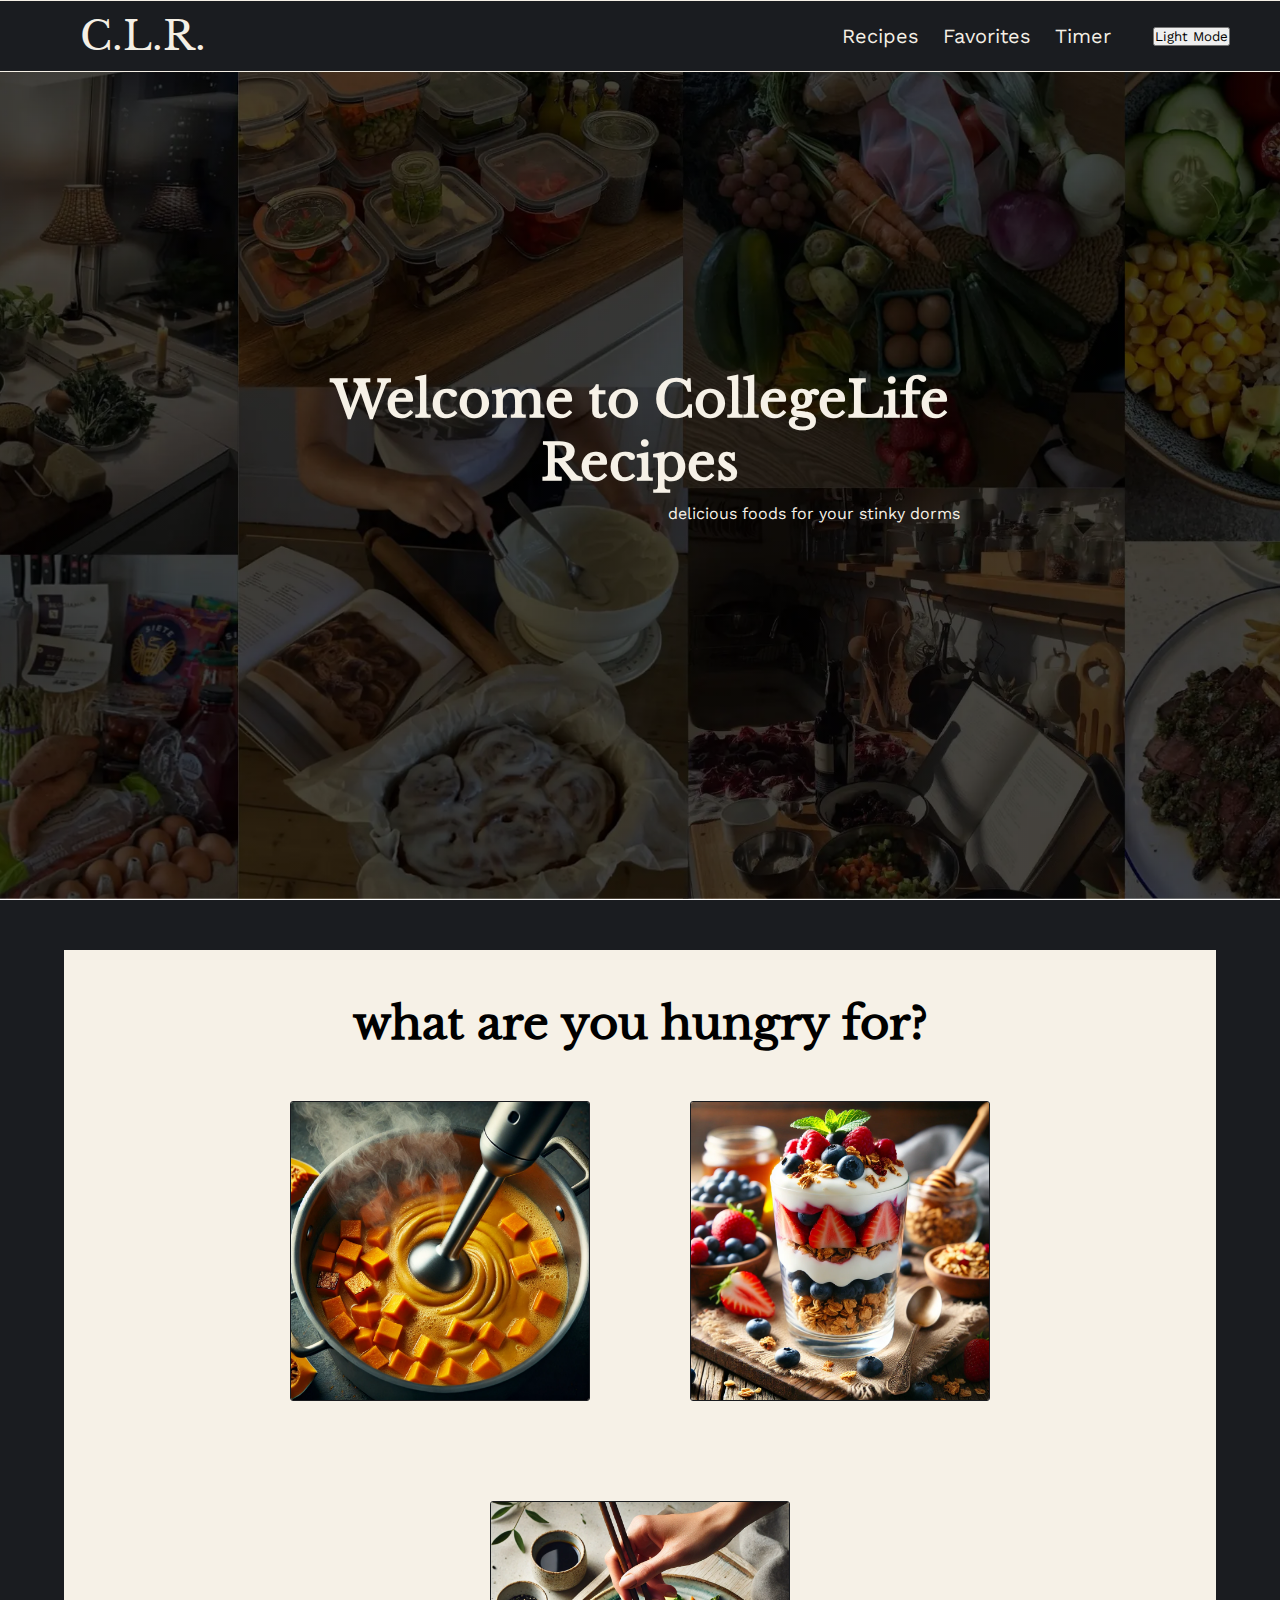
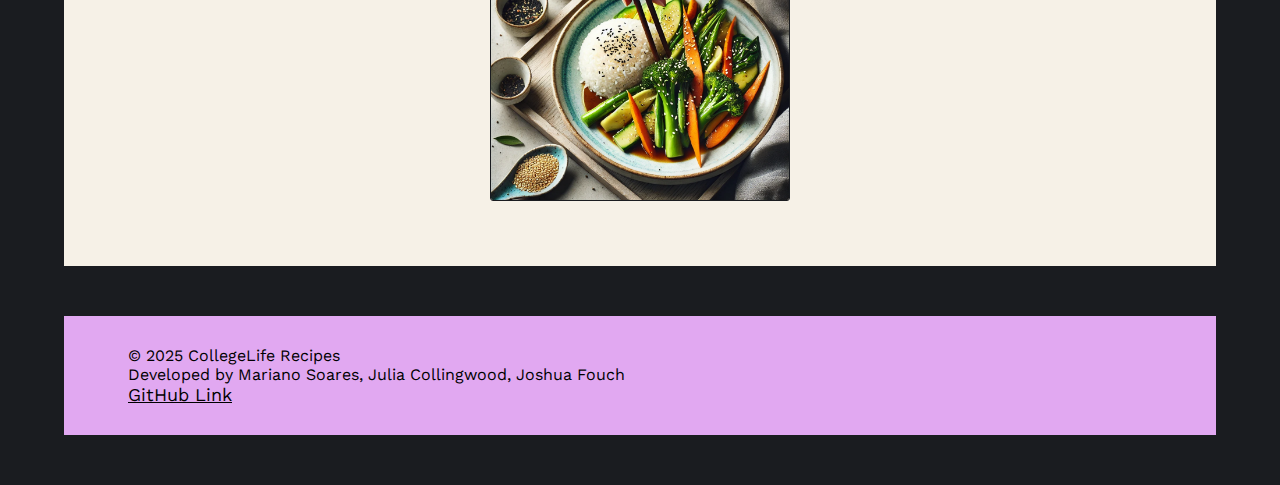
==== commit fc20c72a: "Merge branch 'main' of https://github.com/joshuafouch/college-recipe-website" ====
--- a/index.html
+++ b/index.html
@@ -43,7 +43,7 @@
             </form>
             -->
 
-            <button class="coolButton"> Switch Theme </button>
+            <button onclick="toggleLightMode()"> Light Mode </button>
        </ul>
     </nav>
 
--- a/style.css
+++ b/style.css
@@ -78,49 +78,6 @@
   --hoverLinkLight: #b5663c;
   --activeLink: a#c54822;
   --visitedLink: #e197f6;
-}
-
-.coolButton {
-  position: relative;
-  padding: 10px 5px;
-  border-radius: 5px;
-  background: var(--h2);
-  color: var(--hero);
-  border: none;
-  font-size: 16px;
-  cursor: pointer;
-  overflow: hidden;
-  transition: transform 0.3s ease-in-out, background-color 0.3s ease;
-  box-shadow: 0 4px 12px rgba(0, 0, 0, 0.2);
-}
-
-.coolButton:hover {
-  background: var(--hoverLink);
-  transform: scale(1.05);
-}
-
-.coolButton::before {
-  content: '';
-  position: absolute;
-  top: 0;
-  left: -75%;
-  width: 50%;
-  height: 100%;
-  background: linear-gradient(120deg, rgba(255,255,255,0.4), rgba(255,255,255,0));
-  transform: skewX(-25deg);
-}
-
-.coolButton:hover::before {
-  animation: shine 0.75s forwards;
-}
-
-@keyframes shine {
-  0% {
-    left: -75%;
-  }
-  100% {
-    left: 125%;
-  }
 }
 
 /* font for body text */
@@ -550,7 +507,7 @@
   overflow: hidden;
   position: relative;
   cursor: pointer;
-  background-color: var(--hoverLink);
+  background-color: var(--hoverLinkLight);
   box-shadow: 0 4px 8px rgba(0, 0, 0, 0.3);
   transition: all 0.2s ease-in-out;
 }
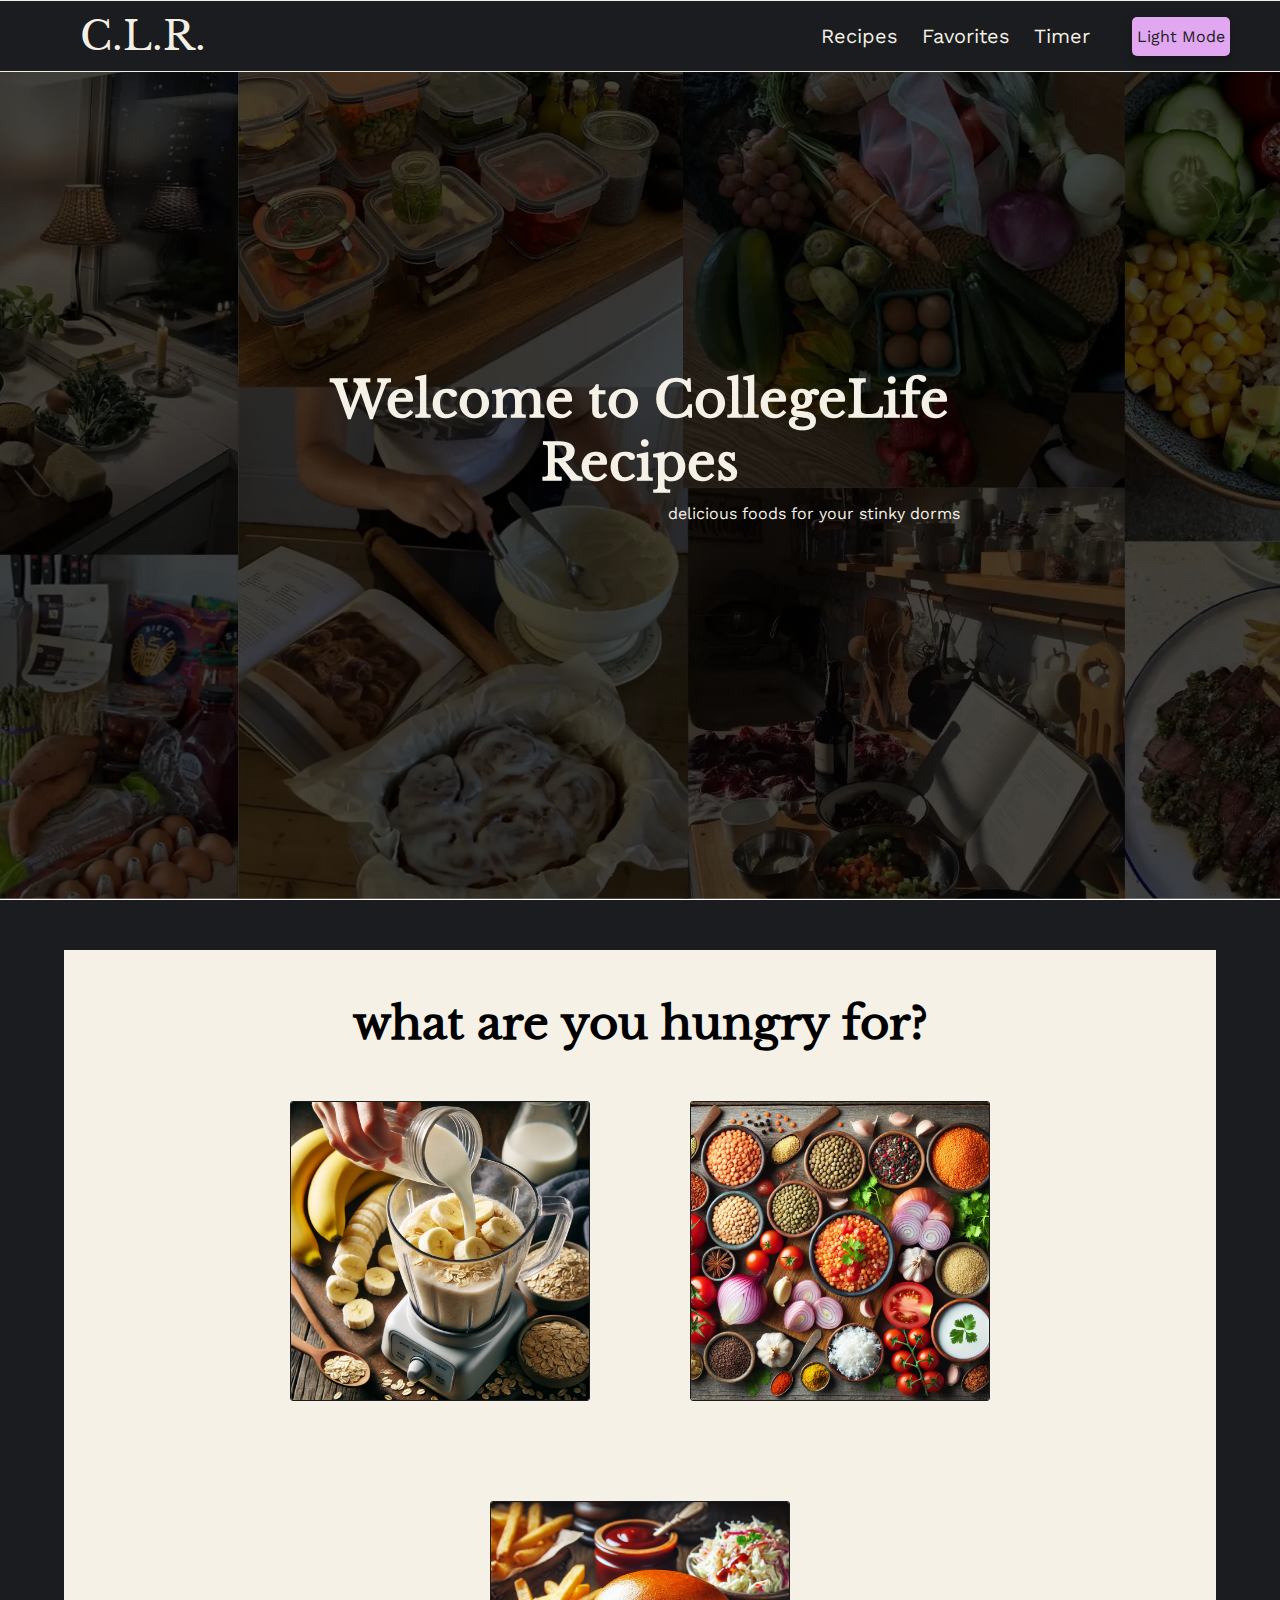
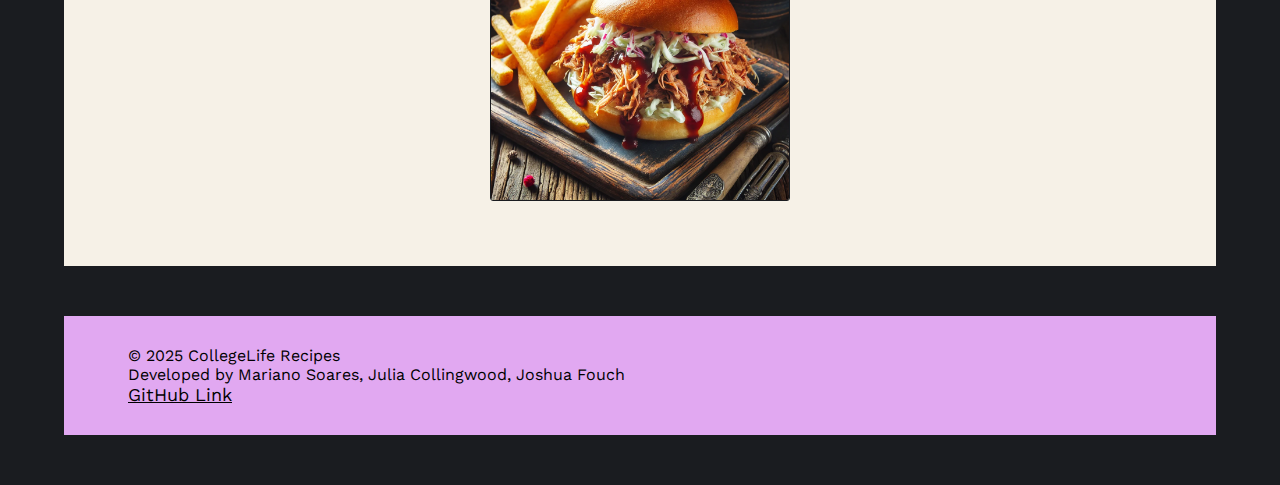
==== commit 131f61d1: "Merge pull request #70 from joshuafouch/lightMode" ====
--- a/index.html
+++ b/index.html
@@ -43,7 +43,7 @@
             </form>
             -->
 
-            <button onclick="toggleLightMode()"> Light Mode </button>
+            <button class="coolButton"> Switch Theme </button>
        </ul>
     </nav>
 
--- a/style.css
+++ b/style.css
@@ -78,6 +78,49 @@
   --hoverLinkLight: #b5663c;
   --activeLink: a#c54822;
   --visitedLink: #e197f6;
+}
+
+.coolButton {
+  position: relative;
+  padding: 10px 5px;
+  border-radius: 5px;
+  background: var(--h2);
+  color: var(--hero);
+  border: none;
+  font-size: 16px;
+  cursor: pointer;
+  overflow: hidden;
+  transition: transform 0.3s ease-in-out, background-color 0.3s ease;
+  box-shadow: 0 4px 12px rgba(0, 0, 0, 0.2);
+}
+
+.coolButton:hover {
+  background: var(--hoverLink);
+  transform: scale(1.05);
+}
+
+.coolButton::before {
+  content: '';
+  position: absolute;
+  top: 0;
+  left: -75%;
+  width: 50%;
+  height: 100%;
+  background: linear-gradient(120deg, rgba(255,255,255,0.4), rgba(255,255,255,0));
+  transform: skewX(-25deg);
+}
+
+.coolButton:hover::before {
+  animation: shine 0.75s forwards;
+}
+
+@keyframes shine {
+  0% {
+    left: -75%;
+  }
+  100% {
+    left: 125%;
+  }
 }
 
 /* font for body text */
@@ -507,7 +550,7 @@
   overflow: hidden;
   position: relative;
   cursor: pointer;
-  background-color: var(--hoverLinkLight);
+  background-color: var(--hoverLink);
   box-shadow: 0 4px 8px rgba(0, 0, 0, 0.3);
   transition: all 0.2s ease-in-out;
 }
